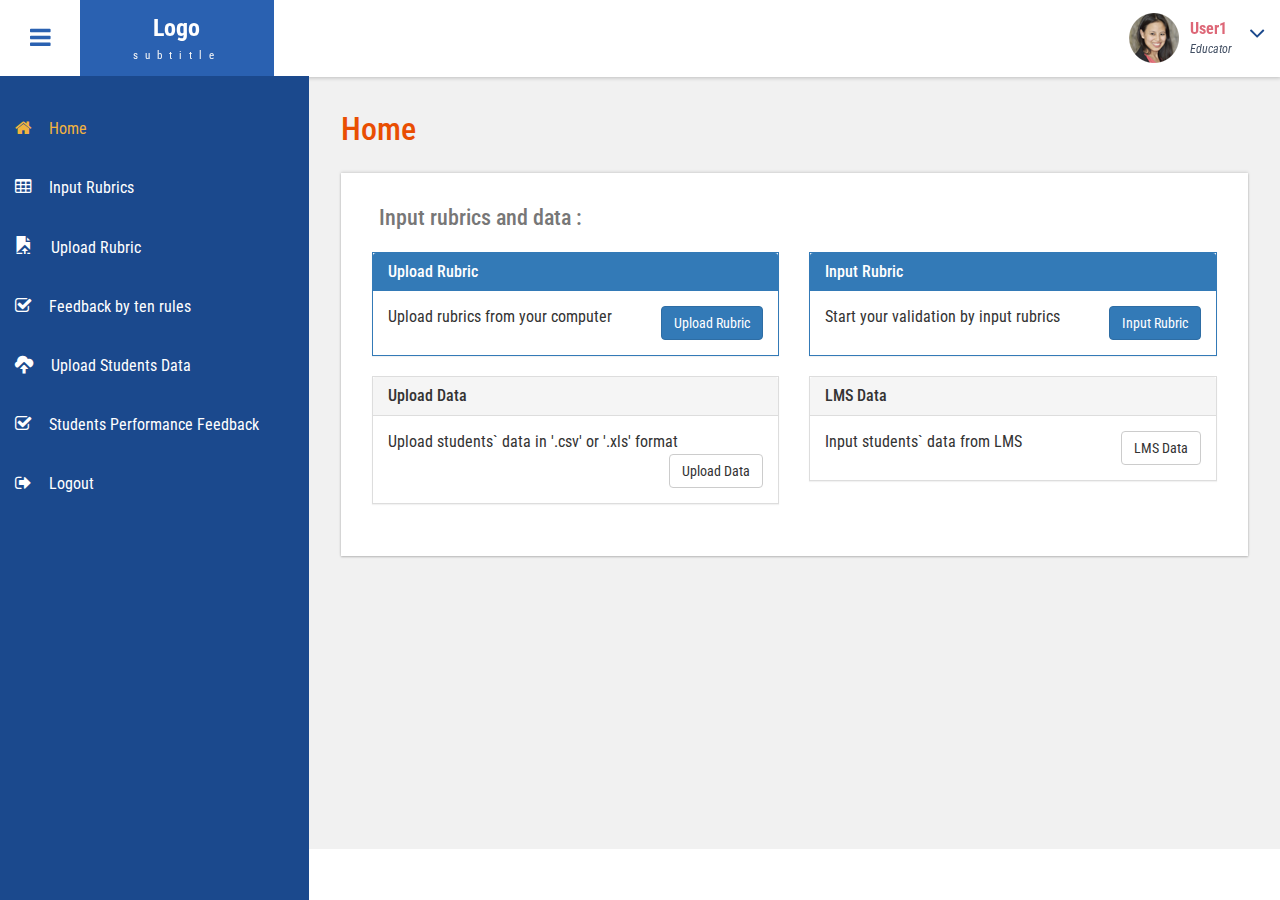
==== index.html @ 84dd793d "1" ====
<!DOCTYPE HTML>
<html>
<head>
<title>General Elements</title>
<meta name="viewport" content="width=device-width, initial-scale=1">
<meta http-equiv="Content-Type" content="text/html; charset=utf-8" />
<meta name="keywords" content="Novus Admin Panel Responsive web template, Bootstrap Web Templates, Flat Web Templates, Android Compatible web template, 
SmartPhone Compatible web template, free WebDesigns for Nokia, Samsung, LG, SonyEricsson, Motorola web design" />
<script type="application/x-javascript"> addEventListener("load", function() { setTimeout(hideURLbar, 0); }, false); function hideURLbar(){ window.scrollTo(0,1); } </script>
<!-- Bootstrap Core CSS -->
<link href="css/bootstrap.css" rel='stylesheet' type='text/css' />
<!-- Custom CSS -->
<link href="css/style.css" rel='stylesheet' type='text/css' />
<!-- font CSS -->
<!-- font-awesome icons -->
<link href="css/font-awesome.css" rel="stylesheet"> 
<!-- //font-awesome icons -->
 <!-- js-->
<script src="js/jquery-1.11.1.min.js"></script>
<script src="js/modernizr.custom.js"></script>
<!--webfonts-->
<link href='https://fonts.googleapis.com/css?family=Roboto+Condensed:400,300,300italic,400italic,700,700italic' rel='stylesheet' type='text/css'>
<!--//webfonts--> 
<!--animate-->
<link href="css/animate.css" rel="stylesheet" type="text/css" media="all">
<script src="js/wow.min.js"></script>
	<script>
		 new WOW().init();
	</script>
<!--//end-animate-->
<!-- Metis Menu -->
<script src="js/metisMenu.min.js"></script>
<script src="js/custom.js"></script>
<link href="css/custom.css" rel="stylesheet">
<!--//Metis Menu -->
</head> 
<body class="cbp-spmenu-push">
	<div class="main-content">
		<!--left-fixed -navigation-->
		<div class=" sidebar" role="navigation">
            <div class="navbar-collapse">
				<nav class="cbp-spmenu cbp-spmenu-vertical cbp-spmenu-left" id="cbp-spmenu-s1">
					<ul class="nav" id="side-menu">
						<li>
							<a href="index.html"><i class="fa fa-home nav_icon"></i>Home</a>
						</li>
						<li>
							<a href="input_rubric.html"><i class="fa fa-table nav_icon"></i>Input Rubrics</a>
						</li>
						<li>
							<a href="upload_rubrics.html"><i class="glyphicon glyphicon-open-file nav_icon"></i>Upload Rubric</a>
						</li>
						<li>
							<a href="feedback_by_ten_rules.html"><i class="fa fa-check-square-o nav_icon"></i>Feedback by ten rules</span></a>
						</li>
						<li>
							<a href="upload_students_data.html"><i class="glyphicon glyphicon-cloud-upload nav_icon"></i>Upload Students Data</span></a>
						</li>
						<li>
							<a href="students_performance_feedback.html"><i class="fa fa-check-square-o nav_icon"></i>Students Performance Feedback</a>
						</li>
						<li>
							<a href="login.html"><i class="fa fa-sign-out nav_icon"></i>Logout</a>
						</li>
					</ul>
					<div class="clearfix"> </div>
					<!-- //sidebar-collapse -->
				</nav>
			</div>
		</div>
		<!--left-fixed -navigation-->
		<!-- header-starts -->
				<div class="sticky-header header-section ">
			<div class="header-left">
				<!--toggle button start-->
				<button id="showLeftPush"><i class="fa fa-bars"></i></button>
				<!--toggle button end-->
				<!--logo -->
				<div class="logo">
					<a href="index.html">
						<h1>Logo</h1>
						<span>subtitle</span>
					</a>
				</div>
				<!--//logo-->
				<div class="clearfix"> </div>
			</div>
			<div class="header-right">
				<!--notification menu end -->
				<div class="profile_details">		
					<ul>
						<li class="dropdown profile_details_drop">
							<a href="#" class="dropdown-toggle" data-toggle="dropdown" aria-expanded="false">
								<div class="profile_img">	
									<span class="prfil-img"><img src="images/a.png" alt=""> </span> 
									<div class="user-name">
										<p>User1</p>
										<span>Educator</span>
									</div>
									<i class="fa fa-angle-down lnr"></i>
									<i class="fa fa-angle-up lnr"></i>
									<div class="clearfix"></div>	
								</div>	
							</a>
							<ul class="dropdown-menu drp-mnu">
								<li> <a href="#"><i class="fa fa-cog"></i> Settings</a> </li> 
								<li> <a href="#"><i class="fa fa-user"></i> Profile</a> </li> 
								<li> <a href="#"><i class="fa fa-sign-out"></i> Logout</a> </li>
							</ul>
						</li>
					</ul>
				</div>
				<div class="clearfix"> </div>	
			</div>
			<div class="clearfix"> </div>	
		</div>
		<!-- //header-ends -->
		<!-- main content start-->
		<div id="page-wrapper">
			<div class="main-page general">
				<h3 class="title1">Home</h3>
				<div class="panel-info widget-shadow">
					<h4 class="title2">Input rubrics and data :</h4>
					<div class="col-md-6 panel-grids">
						<div class="panel panel-primary"> 
							<div class="panel-heading"> 
								<h3 class="panel-title">Upload Rubric</h3> 
							</div> 
							<div class="panel-body"> <span>Upload rubrics from your computer</span>
								<div style="float:right">
									<button type="button" class="btn btn-primary" onclick="upload_rubric()">Upload Rubric</button>
								</div>
							</div>		
						</div>
					</div>
					<div class="col-md-6 panel-grids">
						<div class="panel panel-primary"> 
							<div class="panel-heading"> 
								<h3 class="panel-title">Input Rubric</h3> 
							</div> 
							<div class="panel-body"> <span>Start your validation by input rubrics </span>
								<div style="float:right">
									<button type="button" class="btn btn-primary" onclick="input_rubric()"> Input Rubric</button>
								</div>
							</div>		
						</div>
					</div>
					<div class="col-md-6 panel-grids">
						<div class="panel panel-default">
							<div class="panel-heading"> 
								<h3 class="panel-title">Upload Data</h3> 
							</div> 
							<div class="panel-body"> <span>Upload students` data in '.csv' or '.xls' format</span>
								<div style="float:right">
									<button type="button" class="btn btn-default" onclick="upload_students_data()">Upload Data</button>
								</div>
							</div>	
						</div>
					</div>
					<div class="col-md-6 panel-grids">
						<div class="panel panel-default">
							<div class="panel-heading"> 
								<h3 class="panel-title">LMS Data</h3> 
							</div> 
							<div class="panel-body"> <span>Input students` data from LMS</span>
								<div style="float:right">
									<button type="button" class="btn btn-default" onclick="lms_data()">LMS Data</button>
								</div>
							</div>	
						</div>
					</div>
					<div class="clearfix"> </div>
				</div>
			</div>
		</div>
	</div>
	<!-- Classie -->
		<script src="js/classie.js"></script>
		<script>
			var menuLeft = document.getElementById( 'cbp-spmenu-s1' ),
				showLeftPush = document.getElementById( 'showLeftPush' ),
				body = document.body;
				
			showLeftPush.onclick = function() {
				classie.toggle( this, 'active' );
				classie.toggle( body, 'cbp-spmenu-push-toright' );
				classie.toggle( menuLeft, 'cbp-spmenu-open' );
				disableOther( 'showLeftPush' );
			};
			
			function disableOther( button ) {
				if( button !== 'showLeftPush' ) {
					classie.toggle( showLeftPush, 'disabled' );
				}
			}
			function upload_students_data(){
				window.location.href = "upload_students_data.html";
			}
			function input_rubric(){
				window.location.href = "input_rubric.html";
			}
			function upload_rubric(){
				window.location.href = "upload_rubrics.html";
			}
			function lms_data(){
				window.location.href = "https://app.lms.unimelb.edu.au/webapps/portal/execute/tabs/tabAction?tab_tab_group_id=_41_1";
			}

		</script>
	<!--scrolling js-->
	<script src="js/jquery.nicescroll.js"></script>
	<script src="js/scripts.js"></script>
	<!--//scrolling js-->
	<!-- Bootstrap Core JavaScript -->
   <script src="js/bootstrap.js"> </script>
</body>
</html>
---- css/style.css ----
h4, h5, h6,
h1, h2, h3 {margin: 0;}
ul, ol {margin: 0;}
p {margin: 0;}

html, body{
  	font-family: 'Roboto Condensed', sans-serif;
    font-size: 100%;
  	overflow-x: hidden;
	background: #fff;
}
body a{
	transition: 0.5s all ease;
	-webkit-transition: 0.5s all ease;
	-moz-transition: 0.5s all ease;
	-o-transition: 0.5s all ease;
	-ms-transition: 0.5s all ease;
	text-decoration:none;
}
h1,h2,h3,h4,h5,h6{
	margin:0;			   
}
p{
	margin:0;
}
ul,label{
	margin:0;
	padding:0;
}
body a:hover{
	text-decoration:none;
}
.main-content {
    position: relative;
}
/*-------HEADER SECTION------*/
/* ----STICKY HEADER----*/
.sticky-header{
    position: fixed;
    top: 0;
    left:0px;
    width: 100%;
    z-index: 100;
}
.header-section {
    background:#FFF;
    box-shadow:  1px 1px 4px rgba(0, 0, 0, 0.21);
    -webkit-box-shadow:  1px 1px 4px rgba(0, 0, 0, 0.21);
    -moz-box-shadow:  1px 1px 4px rgba(0, 0, 0, 0.21);
    -o-box-shadow:  1px 1px 4px rgba(0, 0, 0, 0.21);
}
.header-section::after {
    clear: both;
    display: block;
    content: '';
}
.header-left {
    float: left;
    width: 45%;
}
.header-right {
    float: right;
}
.copyrights{
	text-indent:-9999px;
	height:0;
	line-height:0;
	font-size:0;
	overflow:hidden;
}
/* ----menu-icon----*/
button#showLeftPush {
    font-size: 1.5em;
    width: 80px;
    padding: 0.87em 0;
    text-align: center;
    cursor: pointer;
    float: left;
    color: #6F6F6F;
    -moz-transition: all 0.2s ease-out 0s;
    -webkit-transition: all 0.2s ease-out 0s;
    transition: all 0.2s ease-out 0s;
	border: none;
    background-color: #fff;
	outline:none;
}
button#showLeftPush:hover {
    color: #2a61b1;
}
/*--push-menu-css--*/
.cbp-spmenu {
	position: fixed;
}
.cbp-spmenu-vertical {
    width: 309px;
    height: 100%;
    top: 76px;
    z-index: 1000;
    background-color:#1b498d;
	padding: 2em 0;
}
.cbp-spmenu-left {
    left: 0;
}
.cbp-spmenu-left.cbp-spmenu-open {
	left: -309px;
}
/* Push classes applied to the body */
.cbp-spmenu-push {
	overflow-x: hidden;
	position: relative;
}
.cbp-spmenu-push-toright {
	left: 0;
}
/* Transitions */

.cbp-spmenu,
.cbp-spmenu-push {
	-webkit-transition: all 0.3s ease;
	-moz-transition: all 0.3s ease;
	transition: all 0.3s ease;
}
.cbp-spmenu-push div#page-wrapper {
    margin: 0em 0 0 19.3em;
	transition:.5s all;
	-webkit-transition:.5s all;
	-moz-transition:.5s all;
}
.cbp-spmenu-push.cbp-spmenu-push-toright div#page-wrapper {
    margin: 0;
}
/*--//push-menu-css--*/
/*--side-menu--*/
.sidebar ul li{
	 margin-bottom: 1em;
}
.sidebar ul li a {
    color: #FFFFFF;
    font-size: 1em;
}

.nav > li > a:hover, .nav > li > a:focus {
    text-decoration: none;
    background-color: transparent;
    color: #F2B33F;
}
.sidebar .arrow {
    float: right;
}
i.nav_icon {
    margin-right: 1em;
	font-size: 1.1em;
}
.fa {
    display: inline-block;
    font-family: FontAwesome;
    font-style: normal;
    font-weight: normal;
    line-height: 1;
    -webkit-font-smoothing: antialiased;
    -moz-osx-font-smoothing: grayscale;
}
span.nav-badge {
    font-size: 12px;
    color: #FFFFFF;
    background: rgba(255, 255, 255, 0.32);
    width: 25px;
    height: 25px;
    border-radius: 68%;
    -webkit-border-radius: 68%;
    -moz-border-radius: 68%;
    -o-border-radius: 68%;
    position: absolute;
    top: 18%;
    right: 15%;
    line-height: 26px;
    letter-spacing: 1px;
    text-align: center;
}
span.nav-badge-btm {
    font-size: 12px;
    color: #FFF;
    background: #F2B33F;
    position: absolute;
    top: 18%;
    right: 15%;
    line-height: 22px;
    letter-spacing: 1px;
    text-align: center;
    padding: 0em 1em;
}
.dropdown-menu > li > a:hover, .dropdown-menu > li > a:focus {
    background: none;
    color: #e94e02;
}
.chart-nav span.nav-badge-btm {
	right: 5%;
    top: 24%;
}
ul.dropdown-menu{
	animation: flipInX 1s ease;
	-moz-animation: flipInX 1s ease;
	-webkit-animation: flipInX 1s ease;
	-webkit-backface-visibility: visible !important;
	-ms-backface-visibility: visible !important;
	backface-visibility: visible !important;
	-moz-backface-visibility: visible !important;
	data-wow-delay:".1s";
}
/*--//side-menu--*/
/* ----Logo----*/
.logo {
    background: #2a61b1;
    text-align: center;
    float: left;
}
.logo a{
    padding: 0.9em 3.3em .7em;
	display: block;
	text-decoration: none;
}
.logo a h1 {
    color: #fff;
    font-size: 1.5em;
    line-height: 1.2em;
    font-weight: 700;
}
.logo a span {
    color: #F8F8F8;
    font-size: .7em;
    text-align: center;
    letter-spacing: 7px;
}
/* ----//Logo----*/
/*start search*/
.search-box {
    float: left;
    width: 34%;
    margin: 1.2em 0 0 3em;
	position: relative;
    z-index: 1;
    display: inline-block;
}
.sb-search-input {
    outline: none;
    background: #fff;
    width: 100%;
    margin: 0;
    z-index: 10;
    font-size: 0.9em;
    color: #2a61b1;
    padding: 0.5em 1em;
	border: 2px solid rgba(79, 82, 186, 0.3);
	-webkit-appearance: none; /* for box shadows to show on iOS */
	font-family: 'Roboto Condensed', sans-serif;
}
.sb-search-input::-webkit-input-placeholder {
	color:#2a61b1;
}
.sb-search-input:-moz-placeholder {
	color: #2a61b1;
}
.sb-search-input::-moz-placeholder {
	color: #2a61b1;
}
.sb-search-input:-ms-input-placeholder {
	color: #2a61b1;
}
.input__label {
	-webkit-font-smoothing: antialiased;
    -moz-osx-font-smoothing: grayscale;
	-webkit-touch-callout: none;
	-webkit-user-select: none;
	-khtml-user-select: none;
	-moz-user-select: none;
	-ms-user-select: none;
	user-select: none;
	position: absolute;
	width: 100%;
	height: 100%;
}

.graphic {
	fill: none;
	-webkit-transform: scale3d(1, -1, 1);
	transform: scale3d(1, -1, 1);
	-webkit-transition: stroke-dashoffset 0.5s;
	transition: stroke-dashoffset 0.5s;
	pointer-events: none;
	stroke: #D81B60;
    stroke-width: 6px;
    stroke-dasharray: 962;
    stroke-dashoffset: 962;
}
/* Madoka */
.input__field--madoka {
	background: transparent;
	display: block;
	float: right;
}
.input__field--madoka:focus {
	outline: none;
}
.input__field--madoka:focus + .input__label,
.input--filled .input__label {
	cursor: default;
	pointer-events: none;
}
.input__field--madoka:focus + .input__label .graphic,
.input--filled .graphic {
	stroke-dashoffset: 0;
}

.input__field--madoka:focus + .input__label .input__label-content{
	-webkit-transform: scale3d(0.81, 0.81, 1) translate3d(0, 4em, 0);
	transform: scale3d(0.81, 0.81, 1) translate3d(0, 4em, 0);
}
/*--//search-ends --*/
/*--- Progress Bar ----*/
.meter {
	position: relative;
}
.meter > span {
	display: block;
	height: 100%;
	   
	position: relative;
	overflow: hidden;
}
.meter > span:after, .animate > span > span {
	content: "";
	position: absolute;
	top: 0; left: 0; bottom: 0; right: 0;
	
	overflow: hidden;
}

.animate > span:after {
	display: none;
}

@-webkit-keyframes move {
    0% {
       background-position: 0 0;
    }
    100% {
       background-position: 50px 50px;
    }
}

@-moz-keyframes move {
    0% {
       background-position: 0 0;
    }
    100% {
       background-position: 50px 50px;
    }
}

.red > span {
	background-color: #65CEA7;
}

.nostripes > span > span, .nostripes > span:after {
	-webkit-animation: none;
	-moz-animation: none;
	background-image: none;
}
/*--- User Panel---*/
.profile_details_left {
    float: left;
}
.dropdown-menu {
    box-shadow: 2px 3px 4px rgba(0, 0, 0, .175);
	-webkit-box-shadow: 2px 3px 4px rgba(0, 0, 0, .175);
	-moz-box-shadow: 2px 3px 4px rgba(0, 0, 0, .175);
    border-radius: 0;
}
li.dropdown.head-dpdn {
    display: inline-block;
    padding: 1.7em 0;
    border-left: 1px solid #E0E0E0;
	float: left;
}
li.dropdown.head-dpdn:nth-child(3) {
    border-right: 1px solid #E0E0E0;
}
li.dropdown.head-dpdn a.dropdown-toggle {
    padding: 1.7em 2em;
}
ul.dropdown-menu li {
    margin-left: 0;
    width: 100%;
    padding: 0;
	background: #fff;
}
.user-panel-top ul{
	padding-left:0;
}
.user-panel-top li{
	float:left;
	margin-left:15px;
	position:relative;
}
.user-panel-top li span.digit{
    font-size:11px;
    font-weight:bold;
	color:#FFF;
	background:#e64c65;
	line-height:20px;
	width:20px;
	height:20px;
	border-radius:2em;
	-webkit-border-radius:2em;
	-moz-border-radius:2em;
	-o-border-radius:2em;	
	text-align:center;
	display: inline-block;
	position: absolute;
	top: -3px;
	right: -10px;
}
.user-panel-top li:first-child{
	margin-left:0;
}
.sidebar .nav-second-level li a.active ,.sidebar ul li a.active{
    color: #F2B33F;
}
li.active a i, .act a i {
    color: #F2B33F;
}
.custom-nav > li.act > a, .custom-nav > li.act > a:hover, .custom-nav > li.act > a:focus {
    background-color: #353f4f;
    color:#8BC34A;
}
.user-panel-top li a{
	display: block;
	padding: 5px;
	text-decoration:none;
}
.header-right i.fa.fa-envelope{
	color:#6F6F6F;
}
i.fa.fa-bell{
	color:#6F6F6F;
}
i.fa.fa-tasks{
	color:#6F6F6F;
}
.user-panel-top li a:hover{
	border-color:rgba(101, 124, 153, 0.93);
}
.user-panel-top li a i{
	width:24px;
	height:24px;
	display: block;
	text-align:center;
	line-height:25px;
}
.user-panel-top li a i span{
	font-size:15px;
	color:#FFF;
}
.user-panel-top li a.user{
	background:#667686;
}
.user-panel-top li span.green{
	background:#a88add;
}
.user-panel-top li span.red{
	background:#b8c9f1;
}
.user-panel-top li span.yellow{
	background:#bdc3c7;
}
/***** Messages *************/
.notification_header{
	background-color:#FAFAFA;
	padding: 10px 15px;
	border-bottom:1px solid rgba(0, 0, 0, 0.05);
	margin-bottom: 8px;
}
.notification_header h3{	
	color:#6A6A6A;
	font-size:12px;
	font-weight:600;
	margin:0;
}
.notification_bottom {
    background-color: rgba(200, 129, 230, 0.14);
    padding: 4px 0;
    text-align: center;
	margin-top: 5px;
}
.notification_bottom a {
    color: #6F6F6F;
	 font-size: 1em;
}
.notification_bottom a:hover {
    color:#2a61b1;
}
.notification_bottom h3 a{	
	color: #717171;
	font-size:12px;
	border-radius:0;
	border:none;
	padding:0;
	text-align:center;
}
.notification_bottom h3 a:hover{	
	color:#4A4A4A;
	text-decoration:underline;
	background:none;
}
.user_img{
	float:left;
	width:19%;
}
.user_img img{
	max-width:100%;
	display:block;
	border-radius:2em;
	-webkit-border-radius:2em;
	-moz-border-radius:2em;
	-o-border-radius:2em;
}
.notification_desc{
	float:left;
	width:70%;
	margin-left:5%;
}
.notification_desc p{
	color:#757575;
	font-size:13px;
	padding:2px 0;
}
.wrapper-dropdown-2 .dropdown li a:hover .notification_desc p{
	color:#424242;
}
.notification_desc p span{
	color:#979797 !important;
	font-size:11px;
}
/*---bages---*/
.header-right span.badge {
    font-size: 11px;
    font-weight: bold;
    color: #FFF;
    background: #8BC34A;
    line-height: 15px;
    width: 20px;
    height: 20px;
    border-radius: 2em;
    -webkit-border-radius: 2em;
    -moz-border-radius: 2em;
    -o-border-radius: 2em;
    text-align: center;
    display: inline-block;
    position: absolute;
    top: 16%;
    padding: 2px 0 0;
}
.header-right span.blue{
	background-color:#D81B60;
}
.header-right span.red{
	background-color:#ef553a;
}
.header-right span.blue1{
	background-color:#9358ac;
}
i.icon_1{
  float: left;
  color: #00aced;
  line-height: 2em;
  margin-right: 1em;
}
i.icon_2{
  float: left;
  color:#ef553a;
  line-height: 2em;
  margin-right: 1em;
  font-size: 20px;
}
i.icon_3{
  float: left;
  color:#9358ac;
  line-height: 2em;
  margin-right: 1em;
  font-size: 20px;
}
.avatar_left {
  float: left;
}
i.icon_4{
  width: 45px;
  height: 45px;
  background: #F44336;
  float: left;
  color: #fff;
  text-align: center;
  font-size: 1.5em;
  line-height: 44px;
  font-style: normal;
  margin-right: 1em;
}
i.icon_5{
  background-color: #3949ab;
}
i.icon_6{
  background-color: #03a9f4;
}
.blue-text {
  color: #2196F3 !important;
  float:right;
}
/*---//bages---*/
/*--Progress bars--*/
.progress {
    height: 10px;
    margin: 7px 0;
    overflow: hidden;
    background: #e1e1e1;
    z-index: 1;
    cursor: pointer;
}
.task-info .percentage{
	float:right;
	height:inherit;
	line-height:inherit;
}
.task-desc{
	font-size:12px;
}
.wrapper-dropdown-3 .dropdown li a:hover span.task-desc {
	color:#65cea7;
}
.progress .bar {
		z-index: 2;
		height:15px; 
		font-size: 12px;
		color: white;
		text-align: center;
		float:left;
		-webkit-box-sizing: content-box;
		-moz-box-sizing: content-box;
		-ms-box-sizing: content-box;
		box-sizing: content-box;
		-webkit-transition: width 0.6s ease;
		  -moz-transition: width 0.6s ease;
		  -o-transition: width 0.6s ease;
		  transition: width 0.6s ease;
	}
.progress-striped .yellow{
	background:#f0ad4e;
} 
.progress-striped .green{
	background:#5cb85c;
} 
.progress-striped .light-blue{
	background:#1b498d;
} 
.progress-striped .red{
	background:#d9534f;
} 
.progress-striped .blue{
	background:#428bca;
} 
.progress-striped .orange {
	background:#e94e02;
}
.progress-striped .bar {
  background-image: -webkit-gradient(linear, 0 100%, 100% 0, color-stop(0.25, rgba(255, 255, 255, 0.15)), color-stop(0.25, transparent), color-stop(0.5, transparent), color-stop(0.5, rgba(255, 255, 255, 0.15)), color-stop(0.75, rgba(255, 255, 255, 0.15)), color-stop(0.75, transparent), to(transparent));
  background-image: -webkit-linear-gradient(45deg, rgba(255, 255, 255, 0.15) 25%, transparent 25%, transparent 50%, rgba(255, 255, 255, 0.15) 50%, rgba(255, 255, 255, 0.15) 75%, transparent 75%, transparent);
  background-image: -moz-linear-gradient(45deg, rgba(255, 255, 255, 0.15) 25%, transparent 25%, transparent 50%, rgba(255, 255, 255, 0.15) 50%, rgba(255, 255, 255, 0.15) 75%, transparent 75%, transparent);
  background-image: -o-linear-gradient(45deg, rgba(255, 255, 255, 0.15) 25%, transparent 25%, transparent 50%, rgba(255, 255, 255, 0.15) 50%, rgba(255, 255, 255, 0.15) 75%, transparent 75%, transparent);
  background-image: linear-gradient(45deg, rgba(255, 255, 255, 0.15) 25%, transparent 25%, transparent 50%, rgba(255, 255, 255, 0.15) 50%, rgba(255, 255, 255, 0.15) 75%, transparent 75%, transparent);
  -webkit-background-size: 40px 40px;
  -moz-background-size: 40px 40px;
  -o-background-size: 40px 40px;
  background-size: 40px 40px;
}
.progress.active .bar {
  -webkit-animation: progress-bar-stripes 2s linear infinite;
  -moz-animation: progress-bar-stripes 2s linear infinite;
  -ms-animation: progress-bar-stripes 2s linear infinite;
  -o-animation: progress-bar-stripes 2s linear infinite;
  animation: progress-bar-stripes 2s linear infinite;
}
@-webkit-keyframes progress-bar-stripes {
  from {
    background-position: 40px 0;
  }
  to {
    background-position: 0 0;
  }
}
@-moz-keyframes progress-bar-stripes {
  from {
    background-position: 40px 0;
  }
  to {
    background-position: 0 0;
  }
}
@-ms-keyframes progress-bar-stripes {
  from {
    background-position: 40px 0;
  }
  to {
    background-position: 0 0;
  }
}
@-o-keyframes progress-bar-stripes {
  from {
    background-position: 0 0;
  }
  to {
    background-position: 40px 0;
  }
}
@keyframes progress-bar-stripes {
  from {
    background-position: 40px 0;
  }
  to {
    background-position: 0 0;
  }
}
/*--Progress bars--*/
/********* profile details **********/
ul.dropdown-menu.drp-mnu i.fa {
    margin-right: 0.5em;
}
ul.dropdown-menu {
    padding: 0;
    min-width: 215px;
    top:101%;
}
.dropdown-menu > li > a {
    padding: 3px 15px;
	font-size: 1em;
}
.profile_details {
    float: right;
}
.profile_details_drop .fa.fa-angle-up{
	display:none;
}
.profile_details_drop.open .fa.fa-angle-up{
    display:block;
}
.profile_details_drop.open .fa.fa-angle-down{
	display:none;
}
.profile_details_drop a.dropdown-toggle {
    display:block;
	padding: 0.8em 3em 0 2em;
}
.profile_img span.prfil-img{
	float:left;
}
.user-name{
	 float:left;
	 margin-top:8px;
	 margin-left:11px;
	 height:35px;
}
.profile_details ul li{
	list-style-type:none;
	position:relative;
}
.profile_details li a i.fa.lnr {
    position: absolute;
    top: 34%;
    right: 8%;
    color: #1b498d;
    font-size: 1.6em;
}
.profile_details ul li ul.dropdown-menu.drp-mnu {
    padding: 1em;
    min-width: 190px;
    top: 122%;
    left:0%;
}
ul.dropdown-menu.drp-mnu li {
    list-style-type: none;
    padding: 3px 0;
}
.user-name p{
	font-size:1em;
	color:#DD6777;
	line-height:1em;
	font-weight:700;
}
.user-name span {
    font-size: .75em;
    font-style: italic;
    color: #424f63;
    font-weight: normal;
    margin-top: .3em;
}
/*---footer---*/
.footer {
    background: #fff;
    padding: 1em;
    width: 100%;
    text-align:center;
	box-shadow: 0px -1px 4px rgba(0, 0, 0, 0.21);
	-webkit-box-shadow: 0px -1px 4px rgba(0, 0, 0, 0.21);
	-moz-box-shadow: 0px -1px 4px rgba(0, 0, 0, 0.21);
	-ms-box-shadow: 0px -1px 4px rgba(0, 0, 0, 0.21);
	-o-box-shadow: 0px -1px 4px rgba(0, 0, 0, 0.21);
}
.footer  p {
	color: #7A7676;
    font-size: 1em;
	line-height: 1.6em;
}
.footer  p a{
	color:#E94E02;
}
.footer  p a:hover{
	text-decoration:underline;
}
/*---//footer---*/
/*---main-content-start---*/
.widget {
    width: 32%;
    border: 1px solid #F5F1F1;
    padding: 0px;
    box-shadow: 0 -1px 3px rgba(0,0,0,.12),0 1px 2px rgba(0,0,0,.24);
}
.widget.states-mdl {
    margin: 0 2%;
}
.stats-left {
    float: left;
    width: 70%;
    background-color: #1b498d;
	text-align: center;
	padding: 1em;
}
.states-mdl .stats-left {
    background-color: #585858;
}
.states-mdl .stats-right {
    background-color: rgba(88, 88, 88, 0.88);
}
.states-last .stats-left {
    background-color: #e94e02;
}
.states-last .stats-right {
    background-color: rgba(233, 78, 2, 0.84);
}
.stats-right {
    float: right;
    width: 30%;
    text-align: center;
	padding: 1.54em 1em;
	background-color: rgba(79, 82, 186, 0.88);
}
.stats-left h5 {
    color: #fff;
    font-size: 1em;
}
.stats-left h4 {
    font-size: 2em;
    color: #fff;
    margin-top: 10px;
}
.stats-right label {
    font-size: 2em;
    color: #fff;
}
/*--charts--*/
.charts,.row {
    margin: 2em 0 0;
}
.charts-grids {
    background-color: #fff;
    padding:1em;
}
.charts-grids canvas#bar {
    width: 100% !important;
}
.charts canvas#line {
    width: 100% !important;
}
h4.title {
    font-size: 1.1em;
    color: #C1C1C1;
    margin: 0.5em 0 1em;
    text-transform: uppercase;
}
/*--//charts--*/
.widget-shadow {
    background-color: #fff;
    box-shadow: 0 -1px 3px rgba(0,0,0,.12),0 1px 2px rgba(0,0,0,.24);
	-webkit-box-shadow: 0 -1px 3px rgba(0,0,0,.12),0 1px 2px rgba(0,0,0,.24);
	-moz-box-shadow: 0 -1px 3px rgba(0,0,0,.12),0 1px 2px rgba(0,0,0,.24);
}
/*--statistics--*/
.stats-info.widget {
    padding: 1em;
    background-color: #fff;
}
.stats-info ul li {
    margin-bottom: 1em;
    border-bottom: 1px solid #EFE9E9;
    padding-bottom: 10px;
    font-size: 0.9em;
    color: #555;
}
.progress.progress-right {
    width: 25%;
    float: right;
    height: 8px;
    margin-bottom: 0;
}
.stats-info ul li.last {
    border-bottom: none;
    padding-bottom: 0;
    margin-bottom: 0.5em;
}
.stats-info span.pull-right {
    font-size: 0.7em;
    margin-left: 11px;
    line-height: 2em;
}
.stats-info.stats-last {
    padding: 1.15em 1em;
    width: 66%;
    margin-left: 2%;
}
.table.stats-table {
    margin-bottom: 0;
}
.stats-table span.label{
    font-weight: 500;
}
.stats-table h5 {
    color: #1b498d;
    font-size: 0.9em;
}
.stats-table h5.down {
    color: #D81B60;
}
.stats-table h5 i.fa {
    font-size: 1.2em;
    font-weight: 800;
    margin-left: 3px;
}
.stats-table thead tr th {
    color: #555;
}
.stats-table td {
    font-size: 0.9em;
    color: #555;
    padding: 11px !important;
}
/*--//statistics--*/
/*--map--*/
.map {
    padding: 1em;
}
/*--//map--*/
/*--social-media--*/
.social-media {
    padding: 0;
    margin-left: 2%;
    width: 31.3%;
}
.wid-social {
    display: inline-block;
    width: 33.33%;
    padding: 15px;
    float: left;
	text-align: center;
}
.facebook {
  background-color:#3b5998 !important;
  color: #ffffff !important;
}
.icon-xlg {
    font-size: 30px;
}
.wid-social .social-info h3 {
	color: rgba(255, 255, 255, 0.91);
    font-weight: 800;
    font-size: 1.5em;
    margin: 0.3em 0;
}
.wid-social .social-info h4 {
    margin: 0;
    font-size: 0.8em;
    color: #fff;
    letter-spacing: 1px;
}
.twitter {
  background-color:#55acee !important;
  color: #ffffff !important;
}
.google-plus {
  background-color: #dc4e41 !important;
  color: #ffffff !important;
}
.dribbble {
  background-color:#ea4c89 !important;
  color: #ffffff !important;
}
.xing {
  background-color: #cfdc00 !important;
  color: #ffffff !important;
}
.vimeo {
  background-color: #162221 !important;
  color: #ffffff !important;
}
.yahoo {
  background-color: #410093 !important;
  color: #ffffff !important;
}
.flickr {
  background-color: #a4c639 !important;
  color: #ffffff !important;
}
.rss {
  background-color: #f26522 !important;
  color: #ffffff !important;
}
.wid-social.youtube {
    width: 100%;
	background-color: #cd201f !important;
	color: #ffffff !important;
}
.wid-social.youtube .icon-xlg {
    font-size: 38px;
}
.youtube .social-icon {
    display: inline-block;
    margin-right: 6em;
    vertical-align: super;
}
.youtube .social-info {
    display: inline-block;
}
.wid-social:hover .social-icon {
    transform: rotatey(360deg);
    transition: .5s all;
}
/*--//social-media--*/
/*--calender --*/
.calender {
    padding: 1em 1.5em 1.5em;
}
/*--//calender --*/
/*---//main-content---*/
/*-- media --*/
h3.title1 {
    font-size: 2em;
    color: #e94e02;
    margin-bottom: 0.8em;
}
.bs-example5{
   background:#fff;
   padding:2em;
}
.media-heading {
  color: #000;
}
.sidebard-panel .feed-element, .media-body, .sidebard-panel p {
  font-size:0.85em;
  color:#999;
}
.example_6{
	margin:2em 0 0 0;
}
.demolayout {
  background:#E94E02;
  width: 60px;
  overflow: hidden;
}
.padding-5 {
  padding: 5px;
}
.demobox {
  background:#f0f0f0;
  color: #333;
  font-size: 13px;
  text-align: center;
  line-height:30px;
  display: block;
}
.padding-l-5 {
  padding-left: 5px;
}
.padding-r-5 {
  padding-right: 5px;
}
.padding-t-5 {
  padding-top: 5px;
}
.padding-b-5 {
  padding-bottom: 5px;
}
code {
  background:rgb(246, 255, 252);
  padding: 2px 2px;
  color: #000;
}
.media_1-left {
    padding: 0;
    background-color: #fff;
    width: 49%;
}
.media_1-right {
    float: left;
    margin-left: 2%;
    width: 49%;
    padding: 0;
}
.media_1{
	margin:2em 0 0 0;
	padding-bottom: 1px;
}
.media_box{
	margin-bottom:2em;
}
.media_box1{
	margin-top:2em;
}
.media {
  margin-top:40px !important;
}
.media:first-child {
  margin-top: 0 !important;
  padding: 0 1px;
}
.panel_2{
	padding:2em 2em 0;
	background:#fff;
}
.panel_2 p{
	color:#555;
	font-size:0.85em;
	margin-bottom:1em;
}
td.head {
  color: #000 !important;
  font-size: 1.2em !important;
}
/*--Typography--*/
h3.hdg {
    font-size: 2em;
}
.show-grid [class^=col-] {
    background: #fff;
  text-align: center;
  margin-bottom: 10px;
  line-height: 2em;
  border: 10px solid #f0f0f0;
}
.show-grid [class*="col-"]:hover {
  background: #e0e0e0;
}
.xs h3, h3.m_1{
	color:#000;
	font-size:1.7em;
	font-weight:300;
	margin-bottom: 1em;
}
.grid_3 p{
  color: #999;
  font-size: 0.85em;
  margin-bottom: 1em;
  font-weight: 300;
}
.label {
  font-weight: 300 !important;
  border-radius:4px;
}  
.grid_3 {
    padding: 1.5em 1em;
}
.grid_5{
	margin-top: 2em;
}
.grid_5 h3, .grid_5 h2, .grid_5 h1, .grid_5 h4, .grid_5 h5, h3.hdg {
	margin-bottom:0.6em;
	color: #1b498d;
}
.pagination > .active > a, .pagination > .active > span, .pagination > .active > a:hover, .pagination > .active > span:hover, .pagination > .active > a:focus, .pagination > .active > span:focus {
  z-index: 0;
}
.badge-primary {
  background-color: #03a9f4;
}
.badge-success {
  background-color: #8bc34a;
}
.badge-warning {
  background-color: #ffc107;
}
.badge-danger {
  background-color: #e51c23;
}
.table > thead > tr > th, .table > tbody > tr > th, .table > tfoot > tr > th, .table > thead > tr > td, .table > tbody > tr > td, .table > tfoot > tr > td {
  border-top: none;
}
.grid_3 p{
  line-height: 2em;
  color: #888;
  font-size: 0.9em;
  margin-bottom: 1em;
  font-weight: 300;
}
.bs-docs-example {
  margin: 1em 0;
}
section#tables  p {
 margin-top: 1em;
}
@media (max-width:768px){
.grid_3 {
	margin-bottom: 0em;
}
}
@media (max-width:640px){
	h1, .h1, h2, .h2, h3, .h3 {
		margin-top: 0px;
		margin-bottom: 0px;
	}
	.grid_5 h3, .grid_5 h2, .grid_5 h1, .grid_5 h4, .grid_5 h5, h3.hdg, h3.bars {
		margin-bottom: .5em;
	}
	.progress {
		height: 10px;
		margin-bottom: 10px;
	}
	ol.breadcrumb li,.grid_3 p,ul.list-group li,li.list-group-item1 {
		font-size: 14px;
	}
	.breadcrumb {
		margin-bottom: 10px;
	}
	.well {
		font-size: 14px;
		margin-bottom: 10px;
	}
	h2.typoh2 {
		font-size: 1.5em;
	}
.grid_4 {
    margin-top: 30px;
}
}
@media (max-width:480px){
	.table h1 {
		font-size: 26px;
	}
	.table h2 {
		font-size: 23px;
	}
	.table h3 {
		font-size: 20px;
	}
	.alert,p {
		font-size: 14px;
	}
	.pagination {
		margin: 20px 0 0px;
	}
}
@media (max-width: 320px){
	.grid_4 {
		margin-top: 18px;
	}
	h3.title {
		font-size: 1.6em;
	}
	.alert, p,ol.breadcrumb li, .grid_3 p,.well, ul.list-group li, li.list-group-item1,a.list-group-item {
		font-size: 13px;
	}
	.alert {
		padding: 10px;
		margin-bottom: 10px;
	}
	ul.pagination li a {
		font-size: 14px;
		padding: 5px 11px !important;
	}
	.list-group {
		margin-bottom: 10px;
	}
}
/*--//Typography--*/
/*--table--*/
.tables h4 {
    font-size: 1.4em;
    margin-bottom: 1em;
    color: #777777;
}
.tables .panel-body ,.tables .bs-example{
    padding: 2em 2em 0.5em;
}
.tables .table > thead > tr > th, .tables .table > tbody > tr > th, .tables .table > tfoot > tr > th, .tables .table > thead > tr > td, .tables .table > tbody > tr > td, .tables .table > tfoot > tr > td {
    padding: 13px;
	border-top: 1px solid #E0E0E0;
}
.bs-example {
    margin-top: 2em;
}
.table-hover > tbody > tr:hover {
    background-color: #E8E6E6;
}
/*--//table--*/
/*--forms--*/
.forms h3.title1 {
    margin-bottom:0;
}
.forms h4 {
    font-size: 1.3em;
    color: #6F6F6F;
}
.form-title {
    padding: 1em 2em;
    background-color: #EAEAEA;
    border-bottom: 1px solid #D6D5D5;
}
.form-body {
    padding: 1.5em 2em;
}
.inline-form .form-group,.inline-form .checkbox, .form-two .form-group{
    margin-right: 1em;
}
.forms label {
    font-weight: 400;
}
.form-control {
    border-radius: inherit;
}
.help-block {
    margin-top: 10px;
}
.forms button.btn.btn-default {
    background-color: rgba(97, 100, 193, 0.85);
    color: #fff;
    padding: .5em 1.5em;
	border: none;
	outline:none;
	border-radius: inherit;
}
.inline-form.widget-shadow {
    margin-top: 2em;
}
.form-two {
    margin-top: 2em;
}
.form-three{
    margin-top:2em;
    padding: 2em;
}
/* --  general forms  -- */
.form-control1, .form-control_2.input-sm{
  border: 1px solid #ccc;
  padding: 5px 8px;
  color: #616161;
  background: #fff;
  box-shadow: none !important;
  width: 100%;
  font-size: 0.85em;
  font-weight: 300;
  height: 40px;
  border-radius: 0;
  -webkit-appearance: none;
  resize: none;
}
.general .tab-content {
    padding: 1.5em 0.5em 0;
}
.control3{
	margin:0 0 1em 0;
}
.btn-warning {
  color: #fff;
  background-color:rgb(6, 217, 149);
  border-color:rgb(6, 217, 149);
  padding:8.5px 12px;
}
.tag_01{
  margin-right:5px;
}
.tag_02{
  margin-right:3px;
}
.btn-warning:hover{
  background-color:rgb(3, 197, 135);
  border-color:rgb(3, 197, 135);
}
.btn-success:hover{
  border-color:#E74225 !important;
  background:#E74225 !important;
}
.control2{
  height:200px;
}
.bs-example4 {
  background: #fff;
  padding: 2em;
}
button.note-color-btn {
  width: 20px !important;
  height: 20px !important;
  border: none !important;
}

.show-grid [class^=col-] {
  background: #fff;
  text-align: center;
  margin-bottom: 10px;
  line-height: 2em;
  border: 10px solid #f0f0f0;
}
.show-grid [class*="col-"]:hover {
  background: #e0e0e0;
}
.xs h3, .widget_head{
	color:#000;
	font-size:1.7em;
	font-weight:300;
	margin-bottom: 1em;
}
.grid_3 p{
  color: #999;
  font-size: 0.85em;
  margin-bottom: 1em;
  font-weight: 300;
}
.input-icon.right > i, .input-icon.right .icon {
  right:12px;
  float: right;
}
.input-icon > i, .input-icon .icon {
  position: absolute;
  display: block;
  margin: 10px 8px;
  line-height: 14px;
  color: #999;
}
.form-group input#disabledinput {
	cursor: not-allowed;
}
/*--//forms--*/
/*--validation--*/
.validation-grids {
    padding: 0;
    width: 49%;
}
.validation-grids.validation-grids-right {
    margin-left: 2%;
}
.validation-grids .radio{
    display: inline-block;
    margin: 0.5em 2em 0 0;
}
.help-block {
    font-size: 0.8em;
    color: #6F6F6F;
    margin-left: .5em;
}
.validation-grids .btn-primary{
    background: #2a61b1 !important;
    color: #FFF;
    border: none;
    font-size: 0.9em;
    font-weight: 400;
    padding: .5em 1.2em;
    width: 100%;
    margin-top: 1.5em;
    outline: none;
    display:block;
    transition: 0.5s all;
    -webkit-transition: 0.5s all;
    -moz-transition: 0.5s all;
    -o-transition: 0.5s all;
    -ms-transition: 0.5s all;
	border-radius: inherit;
}
.validation-grids .btn-primary:hover{
	 background: rgba(79, 82, 186, 0.81) !important;
}
.bottom .btn-primary {
    margin: 0;
}
.bottom .form-group {
    margin-bottom: 0;
}
/*--//validation--*/
/*--grids--*/
.grids {
    padding: 2em 1em;
	margin-bottom: 2em;
}
.grids .form-group {
    margin: 0;
}
.grid-bottom{
    padding: 2em;
}
.grid-bottom .table{
	margin:0;
}
/*--//grids--*/
/*--blank-page--*/
.blank-page{
    padding: 2em;
}
.blank-page p {
    font-size: 1em;
    color: #555;
    line-height: 1.8em;
}
/*--//blank-page--*/
/*--login-page--*/
.login-page {
    width: 40%;
    margin: 1em auto 0;
}
.login-page h3.title1 {
    text-align: center;
    margin-bottom: 1em;
}
.login-top {
    padding: 1.5em;
    border-bottom: 1px solid #DED9D9;
    text-align: center;
}
.login-body {
	padding: 2em;
}
.login-top  h4 {
    font-size: 1.1em;
    color: #555;
    line-height: 1.8em;
}
.login-top  h4  a {
    color: #e94e02;
}
.login-top  h4  a:hover{
    color: #555;
}
.login-page input[type="text"], .login-page input[type="password"] {
    font-size: 0.9em;
    padding: 10px 15px 10px 37px;
    width: 100%;
    color: #A8A8A8;
    outline: none;
    border: 1px solid #D3D3D3;
    background: #FFFFFF;
    margin: 0em 0em 1.5em 0em;
}
.login-page input.user {
    background: url(../images/user.png)no-repeat 8px 10px #fff;
}
.login-page input.lock {
    background: url(../images/lock.png)no-repeat 8px 10px #fff;
}
.login-page label.checkbox {
    margin: 0 0 0 1.3em;
    font-size: 1em;
    color: #555;
    font-weight: 400;
    display: inline-block;
    float: left;
}
.login-page label.checkbox {
    margin-left: 1.3em;
}
.login-page label.checkbox {
    margin-left: 1.3em;
    font-size: 1em;
    color: #555;
    font-weight: 400;
    display: inline-block;
	cursor: pointer;
}
.forgot-grid {
    margin-top: 1.2em;
}
.forgot {
    float: right;
}
.forgot a {
    font-size: 1em;
    color: #555;
    display:block;
}
.forgot a:hover{
    color: #e94e02;
}
.login-page input[type="submit"] {
    border: none;
    outline: none;
    cursor: pointer;
    color: #fff;
    background: #2a61b1;
    width: 100%;
    padding: .5em 1em;
    font-size: 1em;
    margin: 0.5em 0 0;
}
.login-page input[type="submit"]:hover{
    background: #1b498d;
}
.login-page-bottom {
    text-align: center;
}
.social-btn {
    display: inline-block;
    background: #3B5998;
    transition: all 0.5s ease-out;
    -webkit-transition: all 0.5s ease-out;
    -moz-transition: all 0.5s ease-out;
    -ms-transition: all 0.5s ease-out;
    -o-transition: all 0.5s ease-out;
}
.social-btn i {
    color: #fff;
    padding: .8em 1.3em;
    font-size: 0.9em;
	vertical-align: middle;
}
.social-btn i.fa {
    background-color: #354F88;
    padding: .6em 1em;
    font-size: 1.1em;
	transition:.5s all;
	-webkit-transition:.5s all;
	-moz-transition:.5s all;
}
.social-btn:hover {
	background:#354F88;
}
.social-btn.sb-two {
    background-color: #45B0E3;
	margin-left: 2em;
}
.social-btn i.fa.fa-twitter {
    background-color: #40A2D1;
}
.social-btn.sb-two:hover{
    background-color: #40A2D1;
}
.login-page-bottom h5 {
    font-size: 1.5em;
    color: #524C4F;
    font-weight: 800;
    margin: 1em 0;
}
.social-btn:hover i.fa {
    transform: rotateY(360deg);
	-moz-transform: rotateY(360deg);
	-webkit-transform: rotateY(360deg);
	-o-transform: rotateY(360deg);
	-ms-transform: rotateY(360deg);
}
/*--//login-page--*/
/*-- sign-up --*/
.signup-page h3.title1 {
    margin-bottom: 0.4em;
	text-align: center;
}
p.creating {
    text-align: center;
}
.sign-up-row {
    padding: 2em;
    width: 70%;
    margin: 2em auto;
}
.sign-up1{
	float:left;
}
.sign-up1 h4 {
    color: #555;
    margin: 1.6em 0 1em;
    font-size: 1em;
}
.sign-up2{
	float:right;
	width:78%;
}
.sign-up2 label {
    font-weight: 400;
    margin: 1.6em 2em 1em 0;
}
.sign-up2 input[type="text"],.sign-up2 input[type="password"]{
	outline:none;
	border: 1px solid #D0D0D0;
    background: none;
    font-size: 14px;
	padding:10px 10px;
	width:100%;
	margin:1em 0;
}
.sign-up2 input[type="text"]:focus ,.sign-up2 input[type="password"]:focus{
    border-color: #e94e02;
}
.signup-page h5,.signup-page h6{
	margin: 0 0 1em;
    color:#2a61b1;
    font-size: 1.1em;
}
.signup-page h6{
	margin:1em 0 !important;
}
.sub-login-left{
	float:left;
	width:30%;
}
.sub-login-right{
	float:right;
}
.sub-login{
	margin:5em 0 0;
}
.signup-page p{
    font-size: 1em;
    color: #555;
}
.sub-login-right p a {
    color: #a88add;
    padding-left: 8px;
}
.sub-login-right p a:hover{
	color:#fff;
}
.sub_home  input[type="submit"] {
    border: none;
    outline: none;
    cursor: pointer;
    color: #fff;
    background: #2a61b1;
    width: 23%;
    padding: .5em 1em;
    font-size: 1em;
    margin: 0.5em 0 0 11em;
}
.sub_home input[type="submit"]:hover {
    background-color: #E94E02;
}
.signup-page .radios {
    margin-top: 1.5em;
}
.signup-page label.label_radio {
    margin-right: 2em;
    color: #7D7878;
    font-size: 1em;
}
/*-- //sign-up --*/
/*-- charts-page--*/
.chrt-page-grids {
    width: 49%;
    border: 1px solid #F5F1F1;
    padding: 2em;
    box-shadow: 0 -1px 3px rgba(0,0,0,.12),0 1px 2px rgba(0,0,0,.24);
	-webkit-box-shadow: 0 -1px 3px rgba(0,0,0,.12),0 1px 2px rgba(0,0,0,.24);
	-moz-box-shadow: 0 -1px 3px rgba(0,0,0,.12),0 1px 2px rgba(0,0,0,.24);
    background-color: #fff;
}
.chrt-page-grids.chrt-right {
    margin-left: 2%;
}
.doughnut-grid ,.polar-area,.pie-grid{
    width: 74%;
    margin: 2.2em auto;
}
.polar-area {
    margin: 2.9em auto 1em;
}
.pie-grid{
    margin: 2.8em auto 1em;
}
.radar-grid {
    width: 85%;
    margin: 0 auto;
}
.chrt-page-grids  canvas#bar {
    width: 100% !important;
}
/*--//charts-page--*/
/*--general elements--*/
.panel-info.widget-shadow {
    padding: 2em 1em;
}
.panel {
    border-radius: inherit;
}
.general h4.title2{
    font-size: 1.4em;
    margin: 0 0 1em 1em;
    color: #777777;
}
.modals{
    margin-top: 2em;
    padding: 2em 1em;
}
.modal .row {
    margin: 1em 0 0;
}
h4.modal-title {
    margin: 0;
}
.modal-grids button.btn.btn-primary {
    background-color: #e94e02;
    font-size: 1em;
    color: #fff;   
	border-color: #e94e02;
	outline:none;
	border-radius: 3px;
}
.general-grids {
    padding: 2em 1.5em;
    width: 49%;
}
.general-grids.grids-right {
    margin-left: 2%;
}
/*--ScrollSpy --*/
.scrollspy-example {
    position: relative;
    height: 200px;
    margin-top: 10px;
    overflow: auto;
    padding-right: 20px;
}
.scrollspy-example h4 {
    font-size: 1.2em;
    color: #E94E02;
    margin-bottom: .5em;
}
.scrollspy-example p {
    font-size: 0.9em;
    color: #555;
    line-height: 1.8em;
    margin-bottom: 2em;
}
.general-grids ul.dropdown-menu{
    padding: 0.5em;
}
.general-grids h4.title2 ,.tool-tips h4.title2{
    margin: 0 0 1em;
}
/*--tabs --*/
.nav-tabs {
    border-bottom: 1px solid #797979;
}
.nav-tabs > li.active > a, .nav-tabs > li.active > a:hover, .nav-tabs > li.active > a:focus {
    border: 1px solid #797979;
	border-bottom-color: transparent;
}

.tab-content p {
    font-size: 0.9em;
    color: #555;
    line-height: 1.8em;
}
/*--tool-tips--*/
.tool-tips.widget-shadow {
    padding: 2em;
    margin-top: 2em;
}
.bs-example-tooltips {
    margin-bottom: 1em;
	text-align: center;
}
.bs-example-tooltips .btn-default {
    margin-right: 1em;
}
.collps-grids{
    width: 49%;
}
/*--//general elements--*/
/*--inbox--*/
.inbox-page {
    width: 80%;
    margin: 0 auto;
}
.inbox-row {
	padding: 0.5em 1em;
}
.inbox-page h4 {
    font-size: 1.2em;
    color: #A2A0A0;
    margin-bottom: 1em;
}
.mail {
    float: left;
    margin-right: 1em;
}
.mail.mail-name {
    width: 27%;
}
.mail-right {
    float: right;
    margin-left: 1.5em;
}
.inbox-page h6 {
    font-size: 1em;
    color: #555;
}
.inbox-page input.checkbox {
    margin: 13px 0 0;
}
.inbox-page img {
    width: 100%;
    vertical-align: bottom;
}
.inbox-page p {
    font-size: 1em;
    color: #000;
    line-height: 2em;
}
.inbox-page h6 {
    font-size: 1em;
    color: #555;
    line-height: 2em;
}
.inbox-page ul.dropdown-menu {
    padding: 5px 0;
    min-width: 105px;
    top: 0;
    left: -110px;
}
.inbox-page .dropdown-menu > li > a {
    padding: 4px 15px;
    font-size: 0.9em;
}
.inbox-page .dropdown-menu > li > a:hover, .inbox-page .dropdown-menu > li > a:focus {
    color: #e94e02;
}
.mail-icon {
    margin-right: 7px;
}
.inbox-page.row {
    margin-top: 2em;
}
.inbox-page .checkbox {
    position: relative;
    top: -3px;
    margin: 0 1rem 0 0;
    cursor: pointer;
}
.inbox-page .checkbox:before {
    -webkit-transition: all 0.3s ease-in-out;
    -moz-transition: all 0.3s ease-in-out;
    transition: all 0.3s ease-in-out;
    content: "";
    position: absolute;
    left: 0;
    z-index: 1;
    width: 15px;
    height: 15px;
    border: 1px solid #A0A0A0;
}
.inbox-page .checkbox:after {
    content: "";
    position: absolute;
    top: -0.125rem;
    left: 0;
    width: 1.1rem;
    height: 1.1rem;
    background: #fff;
    cursor: pointer;
}
.inbox-page .checkbox:checked:before {
    -webkit-transform: rotate(-45deg);
    -moz-transform: rotate(-45deg);
    -ms-transform: rotate(-45deg);
    -o-transform: rotate(-45deg);
    transform: rotate(-45deg);
    height: .4rem;
    width: .8rem;
    border-color: #1b498d;
    border-top-style: none;
    border-right-style: none;
    border-width: 2px;
}
.mail-body {
    padding: 1em 2em;
    border: 1px solid #D4D4D4;
    margin: 10px 0;
    transition: .5s all;
}
.mail-body p{
    font-size: 0.9em;
    line-height: 1.8em;
}
.mail-body input[type="text"]{
    width: 100%;
    border: none;
    border-bottom: 1px solid #F5F5F5;
    padding: 1em 0;
	outline:none;
	transition:.5s all;
	-webkit-transition:.5s all;
	-moz-transition:.5s all;
	font-size:1em;
}
.mail-body input[type="text"]:focus{
	padding: 2em 0;
	border-bottom: 1px solid #C7C5C5;
}
.mail-body input[type="submit"] {
    border: none;
    background: none;
    font-size: 1em;
    margin-top: 0.5em;
    color: #1b498d;
	outline:none;
	font-weight: 600;
}
/*--//inbox--*/
/*--compose mail--*/
.compose-left{
    width: 28%;
	padding: 0;
}
.compose-right{
    width: 70%;
    margin-left: 2%;
	padding: 0;
}
.compose-left a i.fa {
    margin-right: 0.7em;
}
.compose-left ul li{
	display:block;
}
.compose-left ul li.head {
    padding: 0.5em 1.5em;
    border-bottom: 1px solid #DCDCDC;
    color: #000;
    font-size: 1.2em;
    background-color: #F5F5F5;
}
.compose-left ul li a {
    display: block;
    font-size: 1em;
    color: #555;
    border-bottom: 1px solid #DCDCDC;
    padding: 0.7em 1.5em;
}
.compose-left ul li a:hover {
    background-color: rgb(241, 241, 241);
}
.compose-left span {
    float: right;
    background-color: rgba(233, 78, 2, 0.73);
    padding: 3px 10px;
    font-size: .7em;
    border-radius: 4px;
    color: #fff;
}
.chat-left {
    position: relative;
    float: left;
    width: 25%;
}
.chat-right {
    float: left;
}
.small-badge {
    position: absolute;
    left: 27px;
    top: 1px;
    overflow: hidden;
    width: 12px;
    height: 12px;
    padding: 0;
    border: 2px solid #fff!important;
    border-radius: 20px;
    background-color: red;
}
.small-badge.bg-green {
    background-color: green;
}
.chat-grid.widget-shadow {
    margin-top: 2em;
}
.chat-right p {
    font-size: 1em;
    color: #000;
	line-height: 1.2em;
}
.chat-right h6 {
    font-size: 0.8em;
    color: #999;
    line-height: 1.4em;
}
.compose-right .panel-heading {
    padding: 0.8em 2em;
}
.compose-right .panel-body {
    padding: 2em;
}
.compose-right .alert.alert-info {
    padding: 10px 20px;
    font-size: 0.9em;
    color: #2a61b1;
	background-color: rgba(212, 213, 243, 0.98);
    border-color: rgba(151, 153, 230, 0.41);
	border-radius: inherit;
}
.compose-right .form-group {
    margin: .5em 0;
}
.compose-right .btn.btn-file {
    position: relative;
    overflow: hidden;
	border-radius: inherit;
}
.compose-right .btn.btn-file>input[type='file'] {
    position: absolute;
    top: 0;
    right: 0;
    opacity: 0;
    filter: alpha(opacity=0);
    outline: none;
    background: white;
    cursor: inherit;
    display: inline-flex;
    width: 100%;
    padding: 0.4em;
}
.compose-right p.help-block {
    display: inline-block;
    margin-left: 0.5em;
    font-size: 0.9em;
    color: #6F6F6F;
}
.compose-right input[type="submit"] {
    font-size: 0.9em;
    background-color: #2a61b1;
    border: 1px solid #1b498d;
    color: #fff;
    padding: 0.4em 1em;
    margin-top: 1em;
}
/*--//compose mail--*/
/*--widgets-page--*/
/*--profile--*/
.profile{
    padding: 0;
	width: 32%;
}
.profile-top {
    background-color: #2a61b1;
    text-align: center;
	padding: 1.5em;
}
.profile-top img {
    vertical-align: middle;
    border: 4px solid #F2B33F;
    border-radius: 63%;
}
.profile-top h4 {
    font-size: 1.1em;
    color: #fff;
    margin: .5em 0;
}
.profile-top h5 {
    font-size: 0.9em;
    color: rgba(255, 255, 255, 0.59);
}
h4.title3 {
    padding: 1em;
    background-color: rgb(79, 82, 186);
    color: rgba(206, 207, 243, 0.9);
}
.profile-text {
    padding: 1.5em 3em;
}
.profile-row.row-middle {
    margin: 1em 0;
}
.profile-left {
    float: left;
    width: 15%;
}
.profile-right {
    float: left;
    width: 85%;
}
.row-middle .profile-right {
    border-top: 1px dotted #2a61b1;
    border-bottom: 1px dotted #2a61b1;
    padding: 1em 0;
}
.profile-row .profile-icon {
    font-size: 1.4em;
	margin-top: 0.6em;
	color: #6F6F6F;
}
i.fa.fa-mobile.profile-icon {
    font-size: 2em;
}
i.fa.fa-facebook.profile-icon {
    font-size: 1.6em;
    margin-top: .3em;
}
.profile-right h4 {
    font-size: 1em;
    color: #504E4E;
    font-weight: 500;
}
.profile-right p {
    font-size: .9em;
    color: #999;
    margin-top: .4em;
}
.profile-btm ul {
    background-color: #e4e4e4;
}
.profile-btm ul li {
    display: inline-block;
    width: 32.5%;
    text-align: center;
    padding: 1.35em 0;
}
.profile-btm ul li:nth-child(2) {
    border-left: 1px solid #CACACA;
    border-right: 1px solid #CACACA;
}
.profile-btm ul li h4 {
    font-size: 1.3em;
    color: #2a61b1;
    font-weight: 900;
}
.profile-btm ul li h5 {
    font-size: 0.9em;
    color: #6F6F6F;
    margin-top: 0.3em;
}
/*--//profile--*/
/*--chat--*/
.chat-mdl-grid {
    margin: 0 2%;
}
.activity-img1 {
    width: 64%;
    padding: 0;
}
.scrollbar {
    height: 462px;
    background: #fff;
    overflow-y: scroll;
    padding:2em 1em 0;
}
.activity-row {
    margin-bottom: 1em;
    padding-bottom: 1.02em;
}
.activity-desc-sub, .activity-desc-sub1 {
    padding: .7em;
    background: #E7E7E7;
    position: relative;
}
.activity-desc-sub1:after {
    right: -6%;
    top: 20%;
    border: solid transparent;
    content: " ";
    height: 0;
    width: 0;
    position: absolute;
    pointer-events: none;
    border-color: rgba(213, 242, 239, 0);
    border-left-color: #E7E7E7;
    border-width: 8px;
    margin-top: -5px;
}
.activity-desc-sub:before {
    left: -8%;
    top: 20%;
    border: solid transparent;
    content: " ";
    height: 0;
    width: 0;
    position: absolute;
    pointer-events: none;
    border-color: rgba(213, 242, 239, 0);
    border-right-color: #E7E7E7;
    border-width: 9px;
    margin-top: -5px;
}
.activity-row p {
    font-size: 0.9em;
    color: #555;
    margin-bottom: .3em;
}
.activity-row span {
    font-size: .7em;
    color: #ADADAD;
}
.activity-row span.right {
    text-align: right;
    display: block;
}
.chat-bottom {
    padding: 1em;
}
.chat-bottom input[type="text"] {
    width: 100%;
    border: none;
    border-bottom: 1px solid #D4CFCF;
    padding: 0.6em 1em;
    outline: none;
    transition: .5s all;
    -webkit-transition: .5s all;
    -moz-transition: .5s all;
    box-shadow: 0px -1px 2px #CECECE;
	-webkit-box-shadow: 0px -1px 2px #CECECE;
	-moz-box-shadow: 0px -1px 2px #CECECE;
}
/*--//chat--*/
/*--todo--*/
.single-bottom ul li {
    list-style: none;
    padding: 0px 10px 18px;
}
.single-bottom ul li input[type="checkbox"] {
    display: none;
}
.single-bottom ul li input[type="checkbox"]+label {
    position: relative;
    padding-left: 2em;
    border: none;
    outline: none;
    font-size: 0.9em;
    color: #999;
    font-weight: 400;
	cursor: pointer;
}
.single-bottom ul li input[type="checkbox"]+label span:first-child {
    width: 17px;
    height: 17px;
    display: inline-block;
    border: 2px solid #C8C8C8;
    position: absolute;
    left: 0;
	top: 2px;
}
.single-bottom ul li input[type="checkbox"]:checked+label span:first-child:before {
    content: "";
    background: url(../images/tick.png)no-repeat;
    position: absolute;
    left: 1px;
    top: 2px;
    font-size: 10px;
    width: 10px;
    height: 10px;
}
/*--//todo--*/
/*--weather--*/
.weather-grids {
    padding: 0;
    width: 49%;
}
.header-top {
    border-bottom: 3px solid rgba(97, 100, 193, 0.56);
    padding: 1.5em;
    background-color: rgba(97, 100, 193, 0.71);
}
.header-top h2 {
    float: left;
    margin: .1em 0 0 .5em;
    color: #FFFFFF;
    font-size: 1.3em;
}
.header-top ul {
    float: right;
    border: 1px solid #FFFFFF;
    border-radius: 5px;
}
.header-top li{
	display: inline-block;
	float: left;
}
.header-top li p{
	color:#fff;
	font-size: 1em;
	padding: 4px 6px;
}
.header-top li p.cen {
    background: #FFFFFF;
    color: #2a61b1;
    border-radius: 0 3px 3px 0;
}
.whe {
    vertical-align: bottom;
    margin-right: 0.5em;
}
/*----*/
.weather-grids canvas {
    display: block;
    margin: 0 auto;
}
.weather-grids canvas#clear-day {
    width: 30px;
    float: left;
}
.header-bottom1 {
    float: left;
    width: 25%;  
}
.header-head{
	padding: 2em;
	text-align:center;
}
.header-bottom2 {
  background: #f1f1f1;  
}
.header-bottom1:nth-child(3) {
    border-right: none;
}
.header-head h4 {
    color: #2a61b1;
    font-size: 1.1em;
    margin-bottom: 1em;
}
.header-head h6 {
    color: #000;
    font-size: 1.5em;
    font-weight: bold;
    margin: 0.5em 0;
}
.bottom-head p{
	color:#8C8B8B;
	font-size: 1em;
	line-height: 1.4em;
}
/*--//weather--*/
/*--circle-charts--*/
.weather-grids.weather-right {
    margin-left: 2%;
    text-align: center;
}
.weather-grids.weather-right h3 {
    font-size: 1.2em;
    color: #fff;
    text-align: left;
}
.circle-charts {
    padding: 3em 2em;
}
.weather-right ul li {
    display: inline-block;
}
.weather-right ul li:nth-child(2){
    margin:0 2em;
}
.weather-right ul li  p {
    font-size: 1em;
    color: #555;
    margin-top: 1em;
}
/*--//circle-charts--*/
.widget_1_box {
    width: 32%;
    padding: 0;
}
.widget_1_box.widget-mdl-grid{
    margin: 0 2%;
}
.widget_1_box.widget-mdl-grid2{
    margin-right: 2%;
}
.tile-progress{
	padding: 2em 3em;
	text-align:center;
}
.widget_1_box .bg-info {
    background-color: #2a61b1;
}
.widget_1_box .bg-success {
    background-color: #F2B33F;
}
.widget_1_box  .bg-danger {
    background-color: rgba(233, 78, 2, 0.88);
}
.tile-progress h4 {
    color: #fff;
    font-size: 1.2em;
}
.tile-progress span {
    color: rgba(255, 255, 255, 0.67);
    font-size: 1em;
}
.widget_1_box .progress {
    background: rgba(50, 50, 58, 0.5);
    margin: 1em 0;
}
.widget_1_box .progress-striped .blue {
    background: rgba(242, 179, 63, 0.78);
}
.widget_1_box .progress-striped .yellow {
    background: #EB621F;
}
.widget_1_box .progress-striped .orange {
    background: #2a61b1;
}
.widget_1_box .progress-striped .bar {
    background-image: -webkit-gradient(linear, 0 100%, 100% 0, color-stop(0.25, rgba(255, 255, 255, 0.15)), color-stop(0.25, transparent), color-stop(0.5, transparent), color-stop(0.5, rgba(255, 255, 255, 0.15)), color-stop(0.75, rgba(255, 255, 255, 0.15)), color-stop(0.75, transparent), to(transparent));
    background-image: -webkit-linear-gradient(45deg, rgba(255, 255, 255, 0.15) 25%, transparent 25%, transparent 50%, rgba(255, 255, 255, 0.15) 50%, rgba(255, 255, 255, 0.15) 75%, transparent 75%, transparent);
    background-image: -moz-linear-gradient(45deg, rgba(255, 255, 255, 0.15) 25%, transparent 25%, transparent 50%, rgba(255, 255, 255, 0.15) 50%, rgba(255, 255, 255, 0.15) 75%, transparent 75%, transparent);
    background-image: -o-linear-gradient(45deg, rgba(255, 255, 255, 0.15) 25%, transparent 25%, transparent 50%, rgba(255, 255, 255, 0.15) 50%, rgba(255, 255, 255, 0.15) 75%, transparent 75%, transparent);
    background-image: linear-gradient(45deg, rgba(255, 255, 255, 0.15) 25%, transparent 25%, transparent 50%, rgba(255, 255, 255, 0.15) 50%, rgba(255, 255, 255, 0.15) 75%, transparent 75%, transparent);
    -webkit-background-size: 40px 40px;
    -moz-background-size: 40px 40px;
    -o-background-size: 40px 40px;
    background-size: 40px 40px;
}
/*--//widgets-page--*/
/*---- responsive-design -----*/
@media(max-width:1440px){
.login-page {
    width: 43%;
}
.general .tab-content {
    padding: 1em 0.5em 0;
}
.activity-desc-sub:before {
    left: -9%;
}
.activity-desc-sub1:after {
    right: -8.5%;
}
.doughnut-grid {
    width: 81%;
	margin: 2.5em auto 1.6em;
}
.chrt-page-grids canvas#line {
    height: 310px !important;
}
.chrt-page-grids canvas#bar {
    height: 292px !important;
}
.navbar-collapse.bs-example-js-navbar-scrollspy {
    padding: 0;
}
.navbar-collapse.bs-example-js-navbar-scrollspy .nav > li > a {
    padding: 15px 13px;
}
.general-grids .tab-content {
    overflow-y: scroll;
    height: 228px;
}
.sub_home input[type="submit"] {
    margin: 0.5em 0 0 9.2em;
}
}
@media(max-width:1366px){
.navbar-collapse.bs-example-js-navbar-scrollspy .nav > li > a {
    padding: 15px 11px;
}
.weather-right ul li:nth-child(2) {
    margin: 0 1em;
}
.activity-desc-sub1:after {
    right: -9%;
}
.activity-desc-sub:before {
    left: -10%;
}
.login-page {
    width: 46%;
}
.doughnut-grid {
    margin: 3.6em auto 1.6em;
}
.pie-grid {
    margin: 4.1em auto 1em;
}
.polar-area {
    margin: 2.8em auto 0.6em;
}
#navbar-example2 .navbar-brand {
    font-size: 16px;
}
.navbar-collapse.bs-example-js-navbar-scrollspy .nav > li > a {
    padding: 15px 8px;
    font-size: 0.9em;
}
}
@media(max-width:1280px){
.profile-text {
    padding: 1.5em 2em;
}
.profile-btm ul li {
    width: 32.4%;
}
.activity-img1 {
    width: 75%;
}
.activity-img2 {
    padding: 0;
}
.activity-right .activity-img {
    padding-left: 0;
}
.activity-left .activity-img {
    padding-right: 0;
}
.activity-desc-sub:before {
    left: -9.4%;
}
.activity-desc-sub1:after {
    right: -8.5%;
}
.weather-right ul li:nth-child(2) {
    margin: 0 0.3em;
}
.sign-up2 {
    width: 75%;
}
.tile-progress {
    padding: 2em 2em;
}
.login-page {
    width: 52%;
}
.sub_home input[type="submit"] {
    margin: 0.5em 0 0 9em;
}
.chrt-page-grids canvas#line {
    height: 282px !important;
}
.chrt-page-grids canvas#bar {
    height: 265px !important;
}
}
@media(max-width:1080px){
.logo a {
    padding: 0.9em 2.35em .7em;
}
.header-left {
    width: 52%;
}
.cbp-spmenu-vertical {
    width: 278px;
}
.cbp-spmenu-push div#page-wrapper {
    margin:0 0 0 17.4em;
	padding: 6.5em 1.5em 2em;
}
.sidebar ul li {
    margin-bottom: 0.8em;
}
.wid-social .social-info h3 {
    font-size: 1.1em;
}
.stats-info ul li {
    padding-bottom: 9px;
}
.youtube .social-icon {
    margin-right: 4em;
}
h3.title1 {
    font-size: 1.8em;
}
.general-grids {
    width: 100%;
}
.general-grids.grids-right {
    margin: 2em 0 0;
}
#navbar-example2 .navbar-brand {
    font-size: 18px;
}
.navbar-collapse.bs-example-js-navbar-scrollspy .nav > li > a {
    padding: 15px 20px;
    font-size: 1em;
}
.header-head {
    padding: 2em 1em;
}
.profile-text {
    padding: 1.5em 1.2em;
}
div#vmap {
    height: 311px !important;
}
.profile-btm ul li {
    width: 32.2%;
}
.wid-social {
    width: 33.33%;
    padding: 16px 8px;
}
.wid-social .social-info h4 {
    font-size: 0.7em;
    letter-spacing: 0.5px;
}
.inbox-page {
    width: 96%;
}
.sign-up-row {
    width: 78%;
}
.weather-grids {
    width: 100%;
}
.weather-grids.weather-right {
    margin: 2em 0 0;
}
.weather-right ul li:nth-child(2) {
    margin: 0 3em;
}
.scrollbar {
    padding: 1.5em 1em 0;
}
.activity-row p {
    font-size: 0.8em;
}
.activity-row {
    margin-bottom: 0;
    padding-bottom: 1em;
}
.activity-desc-sub:before {
    left: -12%;
    top: 17%;
}
.activity-desc-sub1:after {
    right: -10.5%;
}
.sign-up2 {
    width: 72%;
}
.single-bottom ul li {
    padding: 0px 0px 18px;
}
.inbox-page {
    width: 100%;
}
.compose-left ul li a {
    padding: 0.7em 1em;
}
.login-page {
    width: 63%;
}
.chrt-page-grids canvas#line {
    height: 237px !important;
}
.polar-area {
    margin: 2em auto 0em;
    width: 80%;
}
.chrt-page-grids canvas#bar {
    height: 223px !important;
}
.charts, .row {
    margin: 1.5em 0 0;
}
}
@media(max-width:1024px){
.panel_2 {
    padding: 1.5em 1em 0;
}
.doughnut-grid {
    width: 87%;
}
}
@media(max-width:991px){
.search-box {
    margin: 1.2em 0 0 2em;
}
.widget {
    float: left;
}
.stats-info.widget {
    width: 36%;
}
.stats-info.stats-last {
    width: 62%;
    float: left;
}
.map {
    float: left;
    width: 60%;
}
.social-media {
    width: 38%;
    float: left;
}
.grid_box1 {
    margin-bottom: 1em;
}
.example_6, .media_1 {
    margin: 1.5em 0 0 0;
}
.media_1-left {
    width: 100%;
}
.media_1-right {
    float: none;
    margin: 0;
    width: 100%;
}
.panel_2 {
    padding: 1.5em 1em;
}
.panel_2.panel_3 {
    margin-top: 1.5em;
}
.panel_2 .table {
    margin-bottom: 0;
}
.modal-grids {
    float: left;
    width: 33%;
    text-align: center;
}
.modal-grids:nth-child(4) {
    margin-top: 0.2em;
}
.bs-example-tooltips {
    text-align: left;
}
.modals {
    margin-top: 1.5em;
}
.tool-tips.widget-shadow {
    margin-top: 1.5em;
}
h3.title1 {
    font-size: 1.6em;
}
.profile {
    width: 100%;
}
.chat-mdl-grid {
    margin: 1.5em 0;
}
.profile-text {
    padding: 1.5em 5em;
}
.scrollbar {
    padding: 1.5em 3em 0;
}
.activity-desc-sub:before {
    left: -3.8%;
    top: 29%;
}
.activity-desc-sub, .activity-desc-sub1 {
    padding: .7em 1em;
}
.activity-desc-sub1:after {
    right: -3.5%;
    top: 36%;
}
.activity-row .col-xs-3 {
    width: 15%;
}
.activity-img1,.activity-img2 {
    width: 85%;
}
.activity-left .activity-img img {
    margin: 0 0 0 auto;
}
.mail.mail-name {
    width: 20%;
}
.mail-right {
    margin-left: 0.8em;
}
.inbox-page h6 {
    font-size: 0.9em;
}
.inbox-page p {
    font-size: 0.9em;
}
.compose-left {
    width: 35%;
    float: left;
}
.compose-right {
    width: 62%;
    float: right;
}
.inline-form .form-group, .inline-form .checkbox, .form-two .form-group {
    margin-right: 0.5em;
}
.form-three {
    margin-top: 1em;
}
.validation-grids {
    width: 100%;
}
.validation-grids.validation-grids-right {
    margin: 1.5em 0 0;
}
.inline-form.widget-shadow {
    margin-top: 1.5em;
}
.login-page {
    width: 70%;
}
.sign-up-row {
    width: 90%;
}
.sign-up2 {
    width: 71%;
}
.chrt-page-grids {
    width: 100%;
    padding: 1.5em 2em;
}
.chrt-page-grids.chrt-right {
    margin: 1.5em 0 0;
}
.doughnut-grid {
    width: 65%;
	margin: 2em auto 0.5em;
}
.radar-grid {
    width: 70%;
}
.polar-area, .pie-grid {
    width: 60%;
    margin: 1.5em auto 0;
}
}
@media(max-width:900px){
.logo a {
    padding: 0.95em 1.95em .7em;
}
.logo a span {
    letter-spacing: 5px;
}
.search-box {
    width: 39%;
}
li.dropdown.head-dpdn a.dropdown-toggle {
    padding: 1.7em 1.5em;
}
.profile_details_drop a.dropdown-toggle {
    padding: 0.8em 2em 0 1em;
}
.profile_details ul li ul.dropdown-menu.drp-mnu {
    padding: 0.5em;
    min-width: 163px;
}
button#showLeftPush {
    width: 65px;
}
.cbp-spmenu-vertical {
    padding: 1.5em 0;
	width: 231px;
}
.sidebar ul li a {
    font-size: 0.9em;
}
.sidebar .nav-second-level li a {
    font-size: .8em !important;
}
.cbp-spmenu-push div#page-wrapper {
    margin: 0 0 0 14.5em;
}
.bs-example-tooltips .btn-default {
    margin-right: 0.2em;
}
.grid_3.grid_5 .label {
    font-size: 60%;
}
.well {
    font-size: 0.9em;
    line-height: 1.8em;
	padding: 11px 15px;
}
.compose-right .panel-body {
    padding: 1.5em;
}
.tables .panel-body, .tables .bs-example {
    padding: 1.5em 1.5em 0em;
}
.tables h4 {
    margin-bottom: 0.8em;
}
.tables .table > thead > tr > th, .tables .table > tbody > tr > th, .tables .table > tfoot > tr > th, .tables .table > thead > tr > td, .tables .table > tbody > tr > td, .tables .table > tfoot > tr > td {
  font-size: 0.9em;
}
.form-body {
    padding: 1.5em;
}

.forms button.btn.btn-default {
    padding: .5em .9em;
}
.login-page {
    width: 77%;
}
.login-top h4 {
    font-size: 1em;
}
.sign-up2 input[type="text"], .sign-up2 input[type="password"] {
    padding: 8px 10px;
    margin: 0.5em 0;
}
.sign-up1 h4 {
    margin: 1em 0 0;
}
.blank-page p {
    font-size: 0.9em;
}
.doughnut-grid {
    width: 55%;
}
.polar-area, .pie-grid {
    width: 55%;
}
}
@media(max-width:800px){
.search-box {
    width: 38%;
    margin: 1.2em 0 0 1em;
}
}
@media(max-width:768px){
.logo a {
    padding: 1.1em 1.3em .7em;
}
.logo a h1 {
    font-size: 1.2em;
	line-height:1em;
}
.logo a span {
    font-size: .6em;
}
li.dropdown.head-dpdn a.dropdown-toggle {
    padding: 1em 1.4em;
}
button#showLeftPush {
    padding: 0.73em 0;
}
.sb-search-input {
    font-size: 0.8em;
	padding: 0.5em;
}
.search-box {
    width: 36%;
    margin: 1em 0 0 2em;
}
li.dropdown.head-dpdn {
    padding: 1.5em 0;
}
li.dropdown.head-dpdn a.dropdown-toggle {
    padding: 1.5em 1.6em 1.5em 1.2em;
}
.profile_details_drop a.dropdown-toggle {
    padding: 0.6em 2em 0 1em;
}
.profile_details li a i.fa.lnr {
    top: 28%;
}
.cbp-spmenu-vertical {
    padding: 1em 0;
    width: 201px;
    top: 69px;
}
.cbp-spmenu-push div#page-wrapper {
    margin: 0;
}
.cbp-spmenu-left.cbp-spmenu-open {
	left:0
}
.cbp-spmenu-vertical {
    
	left: -309px;
}
.activity-desc-sub:before {
    left: -3.4%;
}
.activity-desc-sub1:after {
    right: -3.1%;
}
}
@media(max-width:640px){
.sidebar .navbar-collapse.collapse {
    display: block;
}
.header-left {
    width: 100%;
    float: none;
}
.search-box {
    width: 40%;
    margin: 1em 0 0 8em;
}
.header-right {
    float: none;
    width: 100%;
    padding: 0;
    margin-top: 1em;
}
.profile_details_drop a.dropdown-toggle {
    padding: 0 3em 0 0;
}
.header-right span.badge {
    font-size: 9px;
    line-height: 13px;
    width: 18px;
    height: 17px;
}
.header-right i.fa{
    font-size: .9em;
	margin-right: 0.2em;
}
.progress {
	height: 7px;
    margin-bottom: 5px;
}
li.dropdown.head-dpdn {
    padding: 1.2em 0;
}
li.dropdown.head-dpdn a.dropdown-toggle {
    padding: 1.2em 2em 1.2em 1.5em;
}
.profile_details ul li ul.dropdown-menu.drp-mnu {
    padding: 0.5em 1em;
}
ul.dropdown-menu.drp-mnu li {
    padding: 6px 0;
}
.profile_details .dropdown-menu > li > a {
    padding: 0;
    font-size: 0.9em;
}
.profile_details li a i.fa.lnr {
    top: 14%;
}
.cbp-spmenu-push div#page-wrapper {
    padding: 10.5em 1em 2em;
}
h4.title {
    font-size: 1em;
}
.stats-left h4 {
    font-size: 1.7em;
}
.stats-right {
    padding: 1.35em 0em;
}
.wid-social {
    padding: 15px 8px;
}
.activity-desc-sub:before {
    left: -4.3%;
}
.activity-desc-sub1:after {
    right: -3.8%;
}
.charts, .row {
    margin: 1.3em 0 0;
}
.charts-grids canvas#pie {
    width: 100% !important;
    height: auto !important;
    margin: 0.9em 0;
}
.stats-info ul li {
    font-size: 0.8em;
}
.progress.progress-right {
    width: 33%;
    height: 5px;
}
.stats-table td {
    padding: 9px 13px !important;
}
.grids {
    padding: 1.5em 0.5em;
}
.grid-bottom {
    padding: 1.5em;
}
.grid-bottom  th {
    font-size: 0.8em;
}
.panel-info.widget-shadow {
    padding: 1.5em 0.5em 0.5em;
}
.panel-body {
    font-size: 0.9em;
}
.navbar-nav {
    margin: 0;
}
.grid_5 {
    margin-top: 1.5em;
}
.grid_4 {
    margin-top: 20px;
}
.tab-content > .active {
    padding: 0.5em 0 0;
}
.bs-example {
    margin-top: 1em;
}
.widget_1_box {
    width: 100%;
}
.widget_1_box.widget-mdl-grid {
    margin: 3% 0;
}
.tile-progress {
    padding: 1.5em 2em;
}
.inbox-page.row {
    margin-top: 1.5em;
}
.compose-left ul li a {
    padding: 0.58em 1em;
}
.form-grids-right label {
    float: left;
    text-align: right;
    width: 20%;
}
.form-grids .checkbox label {
    width: 100%;
    text-align: left;
}
.form-grids .col-sm-offset-2 {
    margin-left: 7em;
}
.form-grids .col-sm-9 {
    float: right;
    width: 80%;
}
.forms button.btn.btn-default {
    padding: .5em 2.5em;
}
.signup-page p {
    font-size: 0.9em;
    margin: 0 5em;
    line-height: 1.8em;
}
.footer p {
    font-size: 0.9em;
}
}
@media(max-width:480px){
.search-box {
    margin: 1em 0 0 3em;
}
.logo a {
    padding: 1em 1.38em .6em;
}
.logo a span {
    font-size: .55em;
}
.cbp-spmenu-vertical {
    top: 67px;
}
.stats-left {
    width: 68%;
    padding: 1em .6em;
}
.stats-right {
    padding: 1.52em 0;
	width: 32%;
}
.sidebar .nav-second-level li a {
    padding-left: 40px !important;
}
.stats-left h4 {
    font-size: 1.4em;
}
.stats-right label {
    font-size: 1.5em;
}
.charts, .row {
    margin: 1.1em 0 0;
}
.charts .charts-grids {
    width: 100%;
    padding: 1em 2em;
}
.charts-grids canvas#bar,.charts canvas#line {
    height: 215px !important;
}
.charts-grids.states-mdl {
    margin: 4% 0;
}
.charts-grids canvas#pie {
    width: 73% !important;
    margin: 0 auto;
}
.stats-info.widget {
    width: 100%;
    float: none;
}
.stats-info.stats-last {
    width: 100%;
    float: none;
    margin: 4% 0 0;
}
.map {
    float: none;
    width: 100%;
}
div#vmap {
    height: 250px !important;
}
.social-media {
    width: 100%;
    float: none;
    margin: 3% 0 0;
}
.bs-example-tooltips .btn-default {
    margin: 0 auto 1em;
    display: block;
}
.modals {
    padding: 1.5em 1em;
}
.modals h4.title2 {
    margin: 0 0 1em 0;
}
.modal-grids {
    float: left;
    width: inherit;
    text-align: center;
    padding: 0;
}
.modal-grids:nth-child(3) {
    margin: 0 1em;
}
.modal-grids button.btn.btn-primary {
    font-size: 0.9em;
}
.scrollspy-example p {
    margin-bottom: 0.8em;
}
.tool-tips.widget-shadow {
    padding: 1.5em;
}
.general-grids.grids-right {
    margin: 1.5em 0 0;
}
.popover {
    max-width: 140px;
}
.grid_3.grid_5 .label {
    font-size: 41%;
}
h3.hdg {
    font-size: 1.5em;
}
.table {
    margin-bottom:0;
}
.header-top {
    padding: 1em 1.5em;
}
.weather-grids.weather-right {
    margin: 1.5em 0 0;
}
.weather-right ul li:nth-child(2) {
    margin: 0 0.4em;
}
.inbox-page p {
    font-size: 0.8em;
}
.inbox-page h4 {
    font-size: 1em;
    margin-bottom: 0.8em;
}
.mail {
    margin-right: 0.7em;
}
.mail.mail-name {
    width: 10%;
}
.inbox-page h6 {
    font-size: 0.8em;
}
.inbox-row a .mail {
    margin: 0;
}
h3.title1 {
    margin-bottom: 0.6em;
}
.mail-body {
    padding: 0.5em 1em;
}
.mail-body input[type="text"] {
    padding: 0.5em 0;
    font-size: 0.9em;
}
.mail-body input[type="text"]:focus {
    padding: 1em 0;
}
.mail-body input[type="submit"] {
    font-size: 0.9em;
    margin-top: 0.2em;
}
.inbox-page.row {
    margin-top: 1em;
}
.footer p {
    font-size: 0.8em;
}
.compose-left {
    width: 100%;
    float: none;
}
.chat-grid.widget-shadow {
    margin-top: 1.3em;
}
.compose-right {
    width: 100%;
    float: none;
    margin: 4% 0 0;
}
.compose-right .alert.alert-info {
    padding: 6px 20px;
}
.compose-right .alert {
    margin-bottom: 14px;
}
.tables h4 {
    margin-bottom: 0.5em;
}
.tables .panel-body, .tables .bs-example {
    padding: 1.5em 1.5em;
}
.tables .table > thead > tr > th, .tables .table > tbody > tr > th, .tables .table > tfoot > tr > th, .tables .table > thead > tr > td, .tables .table > tbody > tr > td, .tables .table > tfoot > tr > td {
    font-size: 0.8em;
}
h3.title1 {
    font-size: 1.3em;
}
.form-three {
    padding: 1em 1.5em;
}
.form-title {
    padding: 0.8em 1.5em;
}
.forms h4 {
    font-size: 1.1em;
}
.login-page {
    width: 90%;
    margin: 0 auto;
}
.login-top {
    padding: 1em;
}
.login-page h3.title1 {
    margin-bottom: 0.8em;
}
.login-top h4 {
    font-size: 0.9em;
}
.login-body {
    padding: 1.5em;
}
.login-page input[type="text"], .login-page input[type="password"] {
    margin: 0 0 1em 0;
}
.login-page label.checkbox {
    font-size: 0.9em;
}
.login-page-bottom h5 {
    font-size: 1.3em;
    margin: 1em 0;
}
.social-btn i {
    padding: .8em 1em;
    font-size: 0.8em;
}
.social-btn i.fa {
    padding: .5em 0.8em;
    font-size: 1em;
}
.sign-up-row {
    padding: 1.5em;
    margin: 0.8em auto 0;
}
.sign-up1 h4 {
    margin: 1.1em 0 0;
    font-size: 0.9em;
}
.sign-up2 label {
    margin: 1em 2em 0 0;
    font-size: .9em;
}
.sub_home input[type="submit"] {
    margin: 0.5em 0 0 6.6em;
    width: 28%;
    font-size: 0.9em;
}
.blank-page {
    padding: 1.5em;
}
.chrt-page-grids {
    width: 100%;
    padding: 1em 1.5em;
}
ul.nav.nav-second-level li a {
    padding: 8px 15px;
}
span.nav-badge-btm {
    font-size: 11px;
    padding: 0 0.7em;
}
span.nav-badge {
    font-size: 10px;
    width: 23px;
    height: 23px;
    line-height: 23px;
}
.sidebar ul li {
    margin-bottom: 0.6em;
}
h3.title1 {
    font-size: 1.4em;
}
}
@media(max-width:320px){
.logo a {
    padding: 0.9em 1em .3em;
}
.logo a h1 {
    font-size: 1em;
	line-height: 0.7em;
}
.logo a span {
    letter-spacing: 4px;
	font-size: .5em;
}
button#showLeftPush {
    width: 51px;
}
i.fa.fa-bars {
    font-size: 0.8em;
}
button#showLeftPush {
    padding: 0.4em 0;
}
.search-box {
    margin: 0.7em 0 0 0.5em;
}
.sb-search-input {
    font-size: 0.75em;
    padding: 0.5em .8em;
}
.header-right {
    margin-top: 0.5em;
}
li.dropdown.head-dpdn {
    padding: 0.8em 0;
}
li.dropdown.head-dpdn a.dropdown-toggle {
    padding: 0.8em 1.3em 0.8em 0.8em;
}
li.dropdown.head-dpdn a.dropdown-toggle {
    padding: 0.8em 1.3em 0.8em 0.8em;
}
.header-right span.badge {
    font-size: 8px;
    line-height: 11px;
    width: 16px;
    height: 15px;
}
.header-right i.fa {
    margin-right: 0;
}
.profile_details_drop a.dropdown-toggle {
    padding: 0 1.5em 0 0;
}
.user-name p {
    font-size: 0.9em;
}
.profile_img span.prfil-img {
    width: 32%;
}
.profile_img span.prfil-img img {
    width: 100%;
}
.user-name {
    margin-top: 5px;
    margin-left: 8px;
}
.profile_details li a i.fa.lnr {
    top: 8%;
}
.cbp-spmenu-vertical {
    padding: 0.5em 0;
    width: 161px;
    top: 52px;
}
i.nav_icon {
    margin-right: 0.7em;
    font-size: 1em;
}
.sidebar ul li a {
    font-size: 0.85em;
    padding: 5px 10px;
}
span.nav-badge {
    font-size: 8px;
    width: 21px;
    height: 20px;
    line-height: 21px;
}
span.nav-badge-btm {
    font-size: 9px;
    padding: 0 0.8em;
    line-height: 18px;
    top: 22%;
}
ul.nav.nav-second-level li a {
    padding: 5px 32px;
}
.cbp-spmenu-push div#page-wrapper {
    padding: 8.2em 1em 1.5em;
}
.bs-example5 {
    padding: 1em;
}
.panel-info.widget-shadow {
    padding: 1.5em 0em 0.5em;
}
.panel-body {
    padding: 10px;
}
.tool-tips.widget-shadow {
    padding: 1em;
}
.widget {
    float: none;
    width: 100%;
}
.widget.states-mdl {
    margin: 3% 0;
}
.stats-right {
    padding: 1.35em 0;
}
.charts .charts-grids {
    padding: 0.5em 1em;
}
h4.title {
    margin: 0.5em 0 0.8em;
}
.stats-info.stats-last {
    padding: 0.8em;
}
.stats-left {
    padding: 0.82em .6em;
}
.stats-table th {
    font-size: 0.7em;
}
.stats-table td {
    padding: 9px 8px !important;
    font-size: 0.7em;
}
.map {
    padding: 0.5em .8em;
}
.map h4.title {
    margin-bottom: 0;
}
div#vmap {
    height: 180px !important;
}
.social-media .icon-xlg {
    font-size: 20px;
}
.wid-social .social-info h3 {
    font-size: 1em;
}
.wid-social .social-info h4 {
    font-size: 0.75em;
    letter-spacing: 0px;
}
.charts, .row {
    margin: 1em 0 0;
}
.calender {
    padding: 0.5em 1em 1em;
}
h3.title1 {
    font-size: 1.3em;
}
.grids {
    padding: 1em 0em;
	margin-bottom: 1.5em;
}
.grid-bottom {
    padding: .5em;
}
.grid-bottom th {
    font-size: 0.6em;
}
.grid-bottom td {
    font-size: .75em;
}
.sidebard-panel .feed-element, .media-body, .sidebard-panel p {
    font-size: 0.8em;
}
.media {
    margin-top: 16px !important;
}
.media_1 td.head {
    font-size: 1em !important;
}
.table > thead > tr > th, .table > tbody > tr > th, .table > tfoot > tr > th, .table > thead > tr > td, .table > tbody > tr > td, .table > tfoot > tr > td {
    font-size: 0.7em;
    padding: 5px;
}
.padding-5{
    padding:2px;
}
.padding-l-5 {
    padding-left: 2px;
}
.padding-r-5 {
    padding-right: 2px;
}
.padding-t-5 {
    padding-top: 2px;
}
.padding-b-5 {
    padding-bottom: 2px;
}
.notification_header h3 {
    font-size: 11px;
}
.notification_desc p {
    font-size: 12px;
}
.notification_desc p span {
    font-size: 10px;
}
.dropdown-menu > li > a {
    padding: 3px 8px;
}
ul.dropdown-menu {
    min-width: 175px;
}
.notification_header {
    margin-bottom: 4px;
}
.notification_bottom a {
    font-size: 0.9em;
}
.progress {
    height: 6px;
    margin: 4px 0;
}
.profile_details ul li ul.dropdown-menu.drp-mnu {
    min-width: 130px;
}
ul.dropdown-menu.drp-mnu li {
    padding: 4px 0;
}
.modal-grids {
    float: none;
}
.modal-grids:nth-child(3) {
    margin: 1em 0;
}
.general-grids {
    padding: 1.5em 1em;
}
#navbar-example2 .navbar-brand {
    font-size: 16px;
}
.navbar {
    margin-bottom: 12px;
}
.scrollspy-example p {
    font-size: 0.8em;
}
.grids-right .nav > li > a {
    padding: 10px 10px;
}
.grids-right ul.dropdown-menu {
    min-width: 105px;
}
.tool-tips.widget-shadow {
    margin-top: 1.2em;
}
.general h4.title2 {
    font-size: 1.2em;
}
.header-head {
    padding: 1.5em 0;
}
.header-head h4 {
    font-size: 0.9em;
}
.weather-grids canvas {
    width:45px;
}
.bottom-head p {
    font-size: 0.8em;
}
.header-head h6 {
    font-size: 1.1em;
}
.header-top {
    padding: 1em 1em;
}
.header-top li p {
    font-size: 0.8em;
    padding: 2px 6px;
}
.weather-grids canvas#clear-day {
    width: 25px;
}
.header-top h2 {
    margin: .2em 0 0 .5em;
    font-size: 1.2em;
}
.weather-grids.weather-right {
    margin: 1.2em 0 0;
}
.weather-right ul li:nth-child(2) {
    margin: 2em 0;
}
.profile-text {
    padding: 1.5em 1.5em;
}
.scrollbar {
    padding: 1.5em 1em 0;
}
.activity-row .col-xs-3 {
    width: 21%;
}
.activity-img1, .activity-img2 {
    width: 78%;
}
.activity-desc-sub:before {
    left: -9%;
    top: 20%;
}
.activity-desc-sub1:after {
    right: -8.5%;
    top: 28%;
}
.activity-row p {
    font-size: 0.8em;
}
.activity-desc-sub, .activity-desc-sub1 {
    padding: .5em 0.8em;
}
h4.title3 {
    padding: 0.6em 1em;
}
.single-bottom ul li input[type="checkbox"]+label {
    font-size: 0.8em;
}
.single-bottom ul li input[type="checkbox"]+label span:first-child {
    width: 15px;
    height: 15px;
    top: 1px;
}
.compose-left ul li.head {
    font-size: 1em;
}
.compose-left ul li a {
    font-size: 0.9em;
}
.compose-right .panel-body {
    padding: 1em;
}
.form-control1,.form-control_2.input-sm {
    height: 35px;
}
.validation .form-control {
    height: 29px;
}
.validation-grids .btn-primary {
    font-size: 0.8em;
}
.control2 {
    height: 150px;
}
.compose-right input[type="submit"] {
    margin-top: 0.5em;
}
.tables .panel-body, .tables .bs-example {
    padding: 1.5em 1em;
}
.form-body {
    padding: 1em;
}
.form-grids-right label {
    font-size: 0.9em;
}
.form-grids .col-sm-9 {
    width: 77%;
}
.form-grids .col-sm-offset-2 {
    margin-left: 4em;
}
.form-three {
    padding: 1em;
}
.forms label {
    font-size: 0.9em;
}
.login-page {
    width: 100%;
}
.login-top h4 {
    font-size: 0.8em;
}
.login-body {
    padding: 1em;
}
.login-page input.user, .login-page input.lock {
    background-position: 11px 11px;
    background-size: 6%;
    padding: 8px 15px 8px 37px;
}
.forgot a {
    font-size: 0.9em;
}
.login-page input[type="submit"] {
    font-size: 0.9em;
}
.login-page-bottom h5 {
    font-size: 1.1em;
}
.social-btn.sb-two {
    margin: 1em 0 0;
}
.signup-page p {
    font-size: 0.8em;
    margin: 0;
}
.sign-up-row {
    width: 100%;
	padding: 1em;
}
.sign-up1,.sign-up2 {
    float: none;
	width: 100%;
}
.sign-up2 input[type="text"], .sign-up2 input[type="password"] {
    padding: 7px 10px;
    font-size: 12px;
}
.sign-up1 h4 {
    margin: .5em 0 0;
}
.blank-page {
    padding: 1em;
}
.sub_home input[type="submit"] {
    margin: 0.5em 0 0 0;
    width: 34%;
    font-size: 0.8em;
}
.chrt-page-grids {
    padding: 0.5em 1em;
}
.polar-area, .pie-grid {
    width: 80%;
    margin: 1em auto 0;
}
}
/*--//responsive-design---*/
---- css/custom.css ----
#wrapper {
    width: 100%;
}
#page-wrapper {
    padding:7em 2em 2.5em;
	background-color: #F1F1F1;
}
.navbar-top-links {
    margin-right: 0;
}

.navbar-top-links li {
    display: inline-block;
}

.navbar-top-links li:last-child {
    margin-right: 15px;
}

.navbar-top-links li a {
    padding: 15px;
    min-height: 50px;
}

.navbar-top-links .dropdown-menu li {
    display: block;
}

.navbar-top-links .dropdown-menu li:last-child {
    margin-right: 0;
}

.navbar-top-links .dropdown-menu li a {
    padding: 3px 20px;
    min-height: 0;
}

.navbar-top-links .dropdown-menu li a div {
    white-space: normal;
}

.navbar-top-links .dropdown-messages,
.navbar-top-links .dropdown-tasks,
.navbar-top-links .dropdown-alerts {
    width: 310px;
    min-width: 0;
}
.navbar-top-links .dropdown-messages {
    margin-left: 5px;
}
.navbar-top-links .dropdown-tasks {
    margin-left: -59px;
}

.navbar-top-links .dropdown-alerts {
    margin-left: -123px;
}

.navbar-top-links .dropdown-user {
    right: 0;
    left: auto;
}

.sidebar .sidebar-nav.navbar-collapse {
    padding-right: 0;
    padding-left: 0;
}

.sidebar .sidebar-search {
    padding: 15px;
}
.sidebar .arrow {
    float: right;
}

.sidebar .fa.arrow:before {
    content: "\f104";
}

.sidebar .active>a>.fa.arrow:before {
    content: "\f107";
}

.sidebar .nav-second-level li,
.sidebar .nav-third-level li {
    border-bottom: 0!important;
	margin-bottom: 0;
}

.sidebar .nav-second-level li a {
    padding-left: 53px;
    font-size: .9em;
}
.sidebar .nav-third-level li a {
    padding-left: 52px;
}
@media(min-width:768px){
    .navbar-top-links .dropdown-messages,
    .navbar-top-links .dropdown-tasks,
    .navbar-top-links .dropdown-alerts {
        margin-left: auto;
    }
}
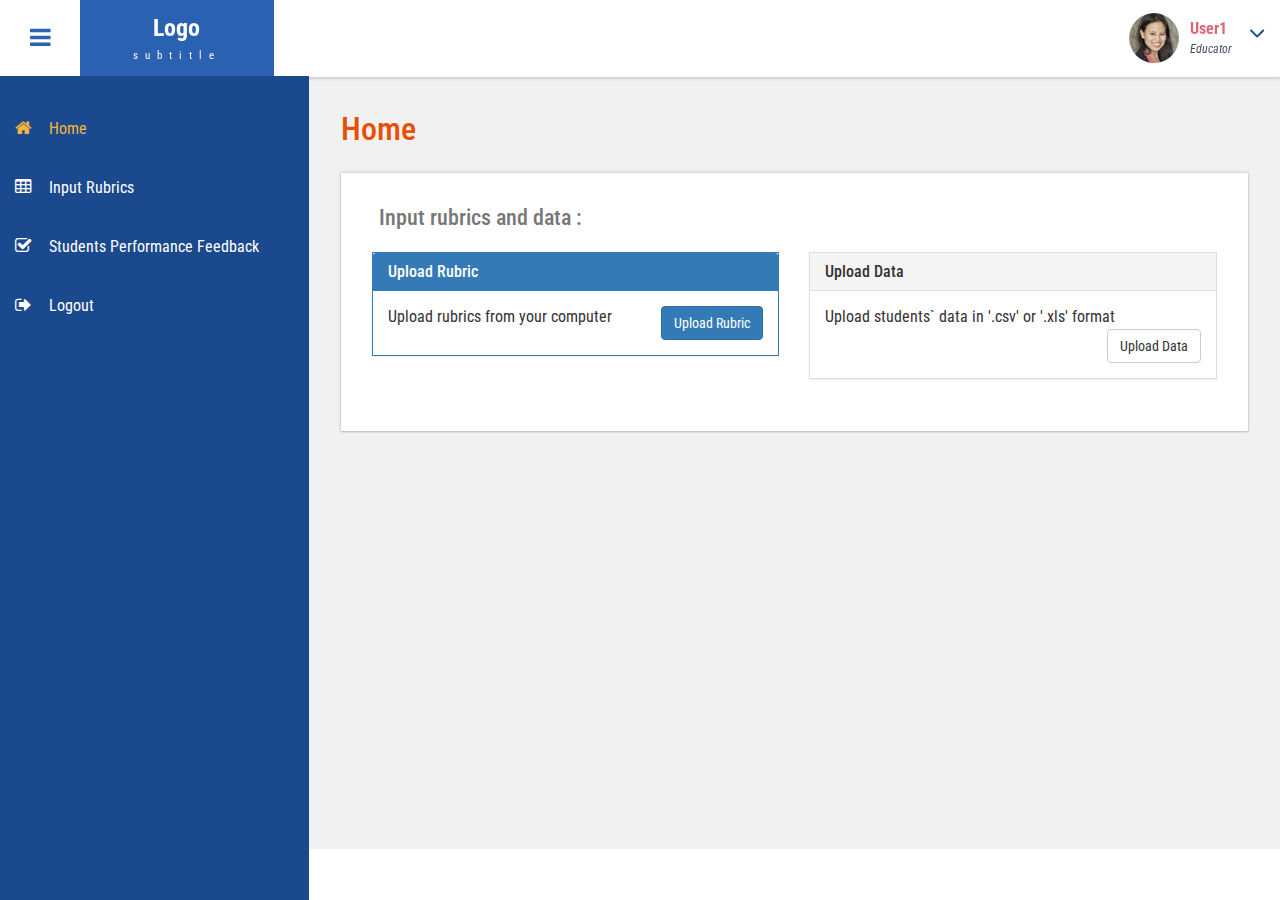
==== commit da78cf21: "after merge" ====
--- a/index.html
+++ b/index.html
@@ -48,15 +48,6 @@
 							<a href="input_rubric.html"><i class="fa fa-table nav_icon"></i>Input Rubrics</a>
 						</li>
 						<li>
-							<a href="upload_rubrics.html"><i class="glyphicon glyphicon-open-file nav_icon"></i>Upload Rubric</a>
-						</li>
-						<li>
-							<a href="feedback_by_ten_rules.html"><i class="fa fa-check-square-o nav_icon"></i>Feedback by ten rules</span></a>
-						</li>
-						<li>
-							<a href="upload_students_data.html"><i class="glyphicon glyphicon-cloud-upload nav_icon"></i>Upload Students Data</span></a>
-						</li>
-						<li>
 							<a href="students_performance_feedback.html"><i class="fa fa-check-square-o nav_icon"></i>Students Performance Feedback</a>
 						</li>
 						<li>
@@ -105,7 +96,7 @@
 							<ul class="dropdown-menu drp-mnu">
 								<li> <a href="#"><i class="fa fa-cog"></i> Settings</a> </li> 
 								<li> <a href="#"><i class="fa fa-user"></i> Profile</a> </li> 
-								<li> <a href="#"><i class="fa fa-sign-out"></i> Logout</a> </li>
+								<li> <a href="login.html"><i class="fa fa-sign-out"></i> Logout</a> </li>
 							</ul>
 						</li>
 					</ul>
@@ -134,18 +125,6 @@
 						</div>
 					</div>
 					<div class="col-md-6 panel-grids">
-						<div class="panel panel-primary"> 
-							<div class="panel-heading"> 
-								<h3 class="panel-title">Input Rubric</h3> 
-							</div> 
-							<div class="panel-body"> <span>Start your validation by input rubrics </span>
-								<div style="float:right">
-									<button type="button" class="btn btn-primary" onclick="input_rubric()"> Input Rubric</button>
-								</div>
-							</div>		
-						</div>
-					</div>
-					<div class="col-md-6 panel-grids">
 						<div class="panel panel-default">
 							<div class="panel-heading"> 
 								<h3 class="panel-title">Upload Data</h3> 
@@ -157,18 +136,7 @@
 							</div>	
 						</div>
 					</div>
-					<div class="col-md-6 panel-grids">
-						<div class="panel panel-default">
-							<div class="panel-heading"> 
-								<h3 class="panel-title">LMS Data</h3> 
-							</div> 
-							<div class="panel-body"> <span>Input students` data from LMS</span>
-								<div style="float:right">
-									<button type="button" class="btn btn-default" onclick="lms_data()">LMS Data</button>
-								</div>
-							</div>	
-						</div>
-					</div>
+
 					<div class="clearfix"> </div>
 				</div>
 			</div>
@@ -194,13 +162,13 @@
 				}
 			}
 			function upload_students_data(){
-				window.location.href = "upload_students_data.html";
+				window.location.href = "students_performance_feedback.html";
 			}
 			function input_rubric(){
 				window.location.href = "input_rubric.html";
 			}
 			function upload_rubric(){
-				window.location.href = "upload_rubrics.html";
+				window.location.href = "input_rubric.html";
 			}
 			function lms_data(){
 				window.location.href = "https://app.lms.unimelb.edu.au/webapps/portal/execute/tabs/tabAction?tab_tab_group_id=_41_1";
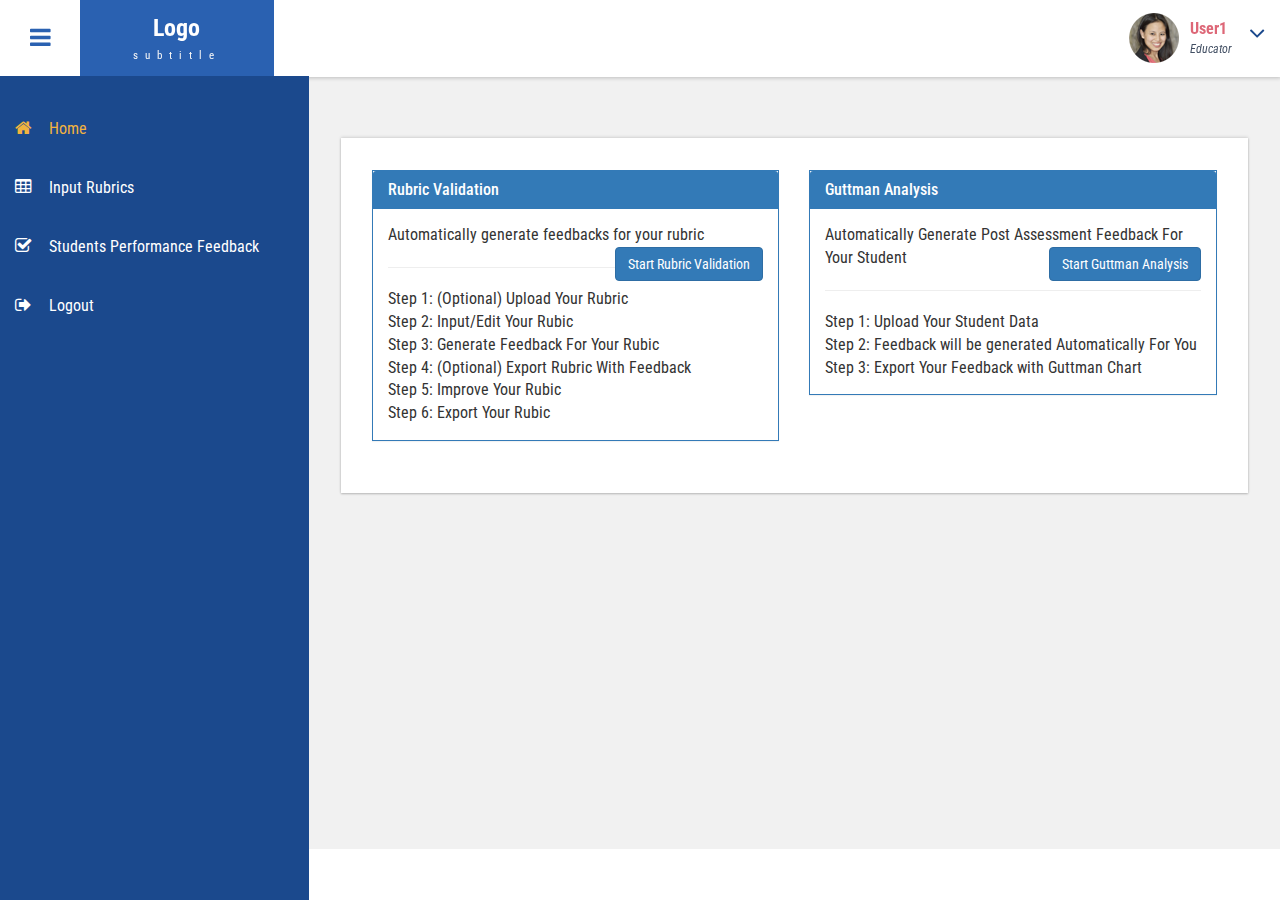
==== commit fd2c4c8f: "[Update] text for index.html" ====
--- a/index.html
+++ b/index.html
@@ -109,30 +109,41 @@
 		<!-- main content start-->
 		<div id="page-wrapper">
 			<div class="main-page general">
-				<h3 class="title1">Home</h3>
+				<h3 class="title1"></h3>
 				<div class="panel-info widget-shadow">
-					<h4 class="title2">Input rubrics and data :</h4>
+					<!-- <h4 class="title2">Input rubrics and data :</h4> -->
 					<div class="col-md-6 panel-grids">
 						<div class="panel panel-primary"> 
 							<div class="panel-heading"> 
-								<h3 class="panel-title">Upload Rubric</h3> 
+								<h3 class="panel-title">Rubric Validation</h3> 
 							</div> 
-							<div class="panel-body"> <span>Upload rubrics from your computer</span>
+							<div class="panel-body"> <span>Automatically generate feedbacks for your rubric</span>
 								<div style="float:right">
-									<button type="button" class="btn btn-primary" onclick="upload_rubric()">Upload Rubric</button>
+									<button type="button" class="btn btn-primary" onclick="upload_rubric()">Start Rubric Validation</button>
 								</div>
+								<hr>
+								<p>Step 1: (Optional) Upload Your Rubric</p>
+								<p>Step 2: Input/Edit Your Rubic</p>
+								<p>Step 3: Generate Feedback For Your Rubic</p>
+								<p>Step 4: (Optional) Export Rubric With Feedback</p>
+								<p>Step 5: Improve Your Rubic</p>
+								<p>Step 6: Export Your Rubic</p>
 							</div>		
 						</div>
 					</div>
 					<div class="col-md-6 panel-grids">
-						<div class="panel panel-default">
+						<div class="panel panel-primary">
 							<div class="panel-heading"> 
-								<h3 class="panel-title">Upload Data</h3> 
+								<h3 class="panel-title">Guttman Analysis</h3> 
 							</div> 
-							<div class="panel-body"> <span>Upload students` data in '.csv' or '.xls' format</span>
+							<div class="panel-body"> <span>Automatically Generate Post Assessment Feedback For Your Student</span>
 								<div style="float:right">
-									<button type="button" class="btn btn-default" onclick="upload_students_data()">Upload Data</button>
+									<button type="button" class="btn btn-primary" onclick="upload_students_data()">Start Guttman Analysis</button>
 								</div>
+								<hr>
+								<p>Step 1: Upload Your Student Data</p>
+								<p>Step 2: Feedback will be generated Automatically For You</p>
+								<p>Step 3: Export Your Feedback with Guttman Chart</p>
 							</div>	
 						</div>
 					</div>
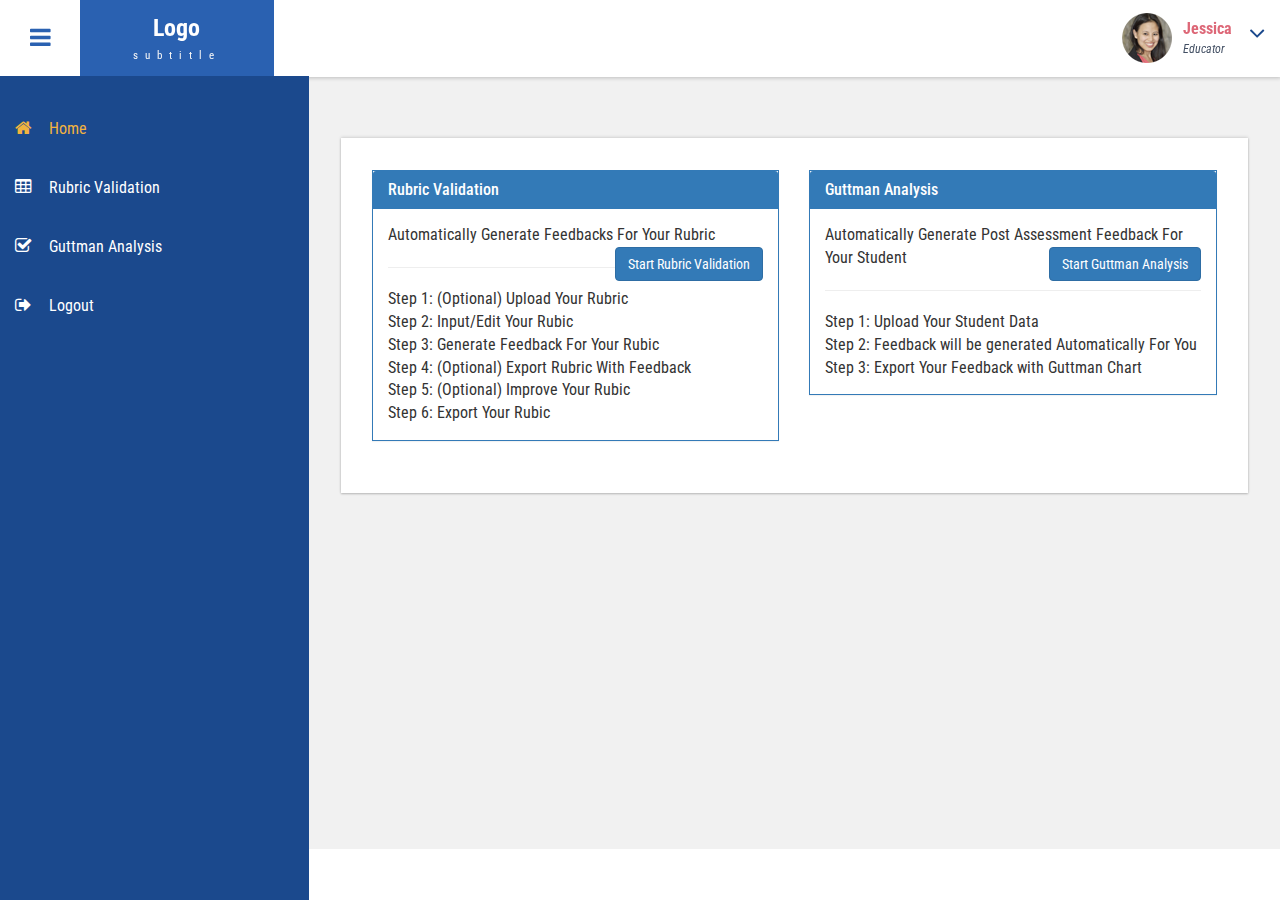
==== commit 98f59100: "[Update] text" ====
--- a/index.html
+++ b/index.html
@@ -1,7 +1,7 @@
 <!DOCTYPE HTML>
 <html>
 <head>
-<title>General Elements</title>
+<title>Home</title>
 <meta name="viewport" content="width=device-width, initial-scale=1">
 <meta http-equiv="Content-Type" content="text/html; charset=utf-8" />
 <meta name="keywords" content="Novus Admin Panel Responsive web template, Bootstrap Web Templates, Flat Web Templates, Android Compatible web template, 
@@ -45,10 +45,10 @@
 							<a href="index.html"><i class="fa fa-home nav_icon"></i>Home</a>
 						</li>
 						<li>
-							<a href="input_rubric.html"><i class="fa fa-table nav_icon"></i>Input Rubrics</a>
+							<a href="input_rubric.html"><i class="fa fa-table nav_icon"></i>Rubric Validation</a>
 						</li>
 						<li>
-							<a href="students_performance_feedback.html"><i class="fa fa-check-square-o nav_icon"></i>Students Performance Feedback</a>
+							<a href="students_performance_feedback.html"><i class="fa fa-check-square-o nav_icon"></i>Guttman Analysis</a>
 						</li>
 						<li>
 							<a href="login.html"><i class="fa fa-sign-out nav_icon"></i>Logout</a>
@@ -85,7 +85,7 @@
 								<div class="profile_img">	
 									<span class="prfil-img"><img src="images/a.png" alt=""> </span> 
 									<div class="user-name">
-										<p>User1</p>
+										<p>Jessica</p>
 										<span>Educator</span>
 									</div>
 									<i class="fa fa-angle-down lnr"></i>
@@ -117,7 +117,7 @@
 							<div class="panel-heading"> 
 								<h3 class="panel-title">Rubric Validation</h3> 
 							</div> 
-							<div class="panel-body"> <span>Automatically generate feedbacks for your rubric</span>
+							<div class="panel-body"> <span>Automatically Generate Feedbacks For Your Rubric</span>
 								<div style="float:right">
 									<button type="button" class="btn btn-primary" onclick="upload_rubric()">Start Rubric Validation</button>
 								</div>
@@ -126,7 +126,7 @@
 								<p>Step 2: Input/Edit Your Rubic</p>
 								<p>Step 3: Generate Feedback For Your Rubic</p>
 								<p>Step 4: (Optional) Export Rubric With Feedback</p>
-								<p>Step 5: Improve Your Rubic</p>
+								<p>Step 5: (Optional) Improve Your Rubic</p>
 								<p>Step 6: Export Your Rubic</p>
 							</div>		
 						</div>
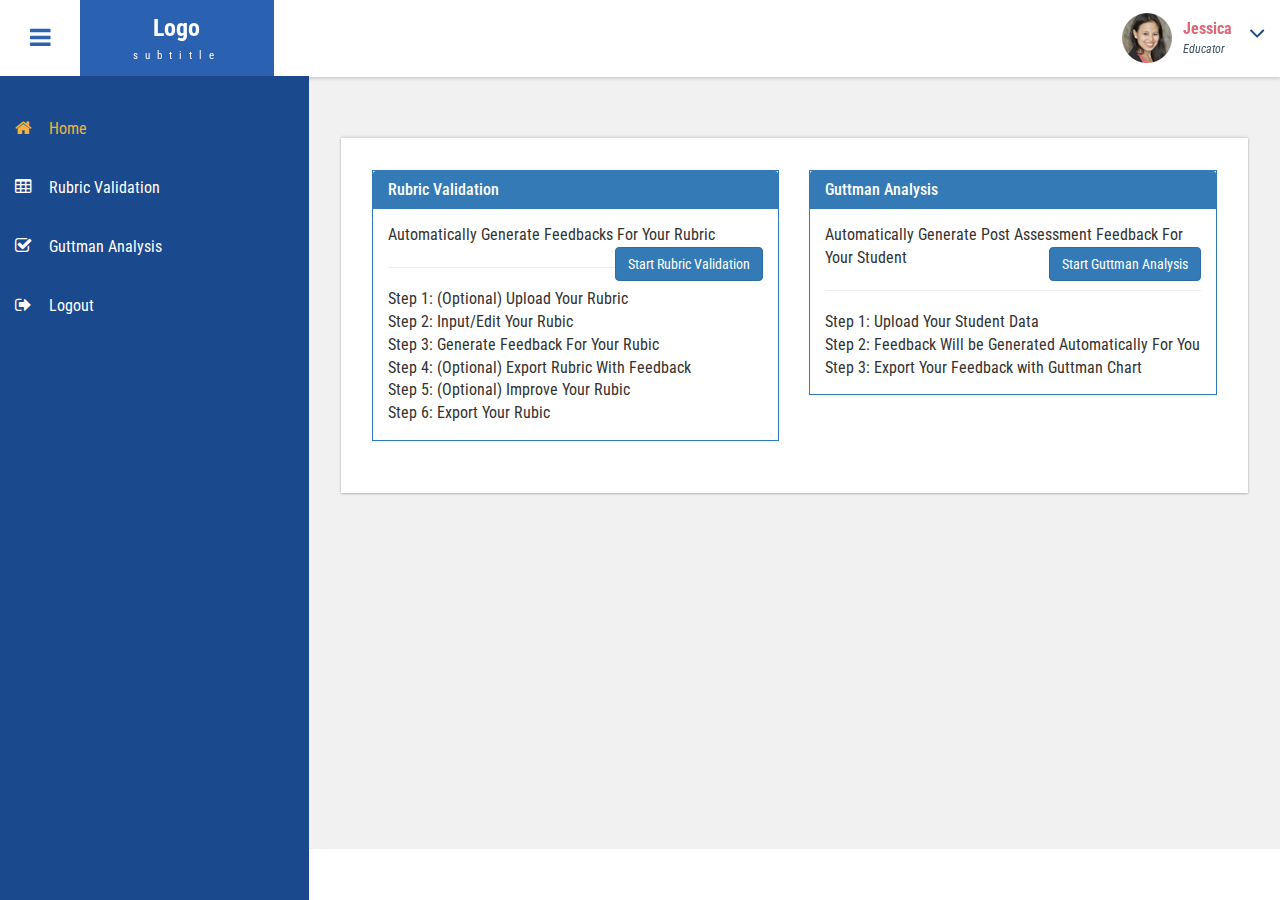
==== commit b029e2cb: "update" ====
--- a/index.html
+++ b/index.html
@@ -142,7 +142,7 @@
 								</div>
 								<hr>
 								<p>Step 1: Upload Your Student Data</p>
-								<p>Step 2: Feedback will be generated Automatically For You</p>
+								<p>Step 2: Feedback Will be Generated Automatically For You</p>
 								<p>Step 3: Export Your Feedback with Guttman Chart</p>
 							</div>	
 						</div>
